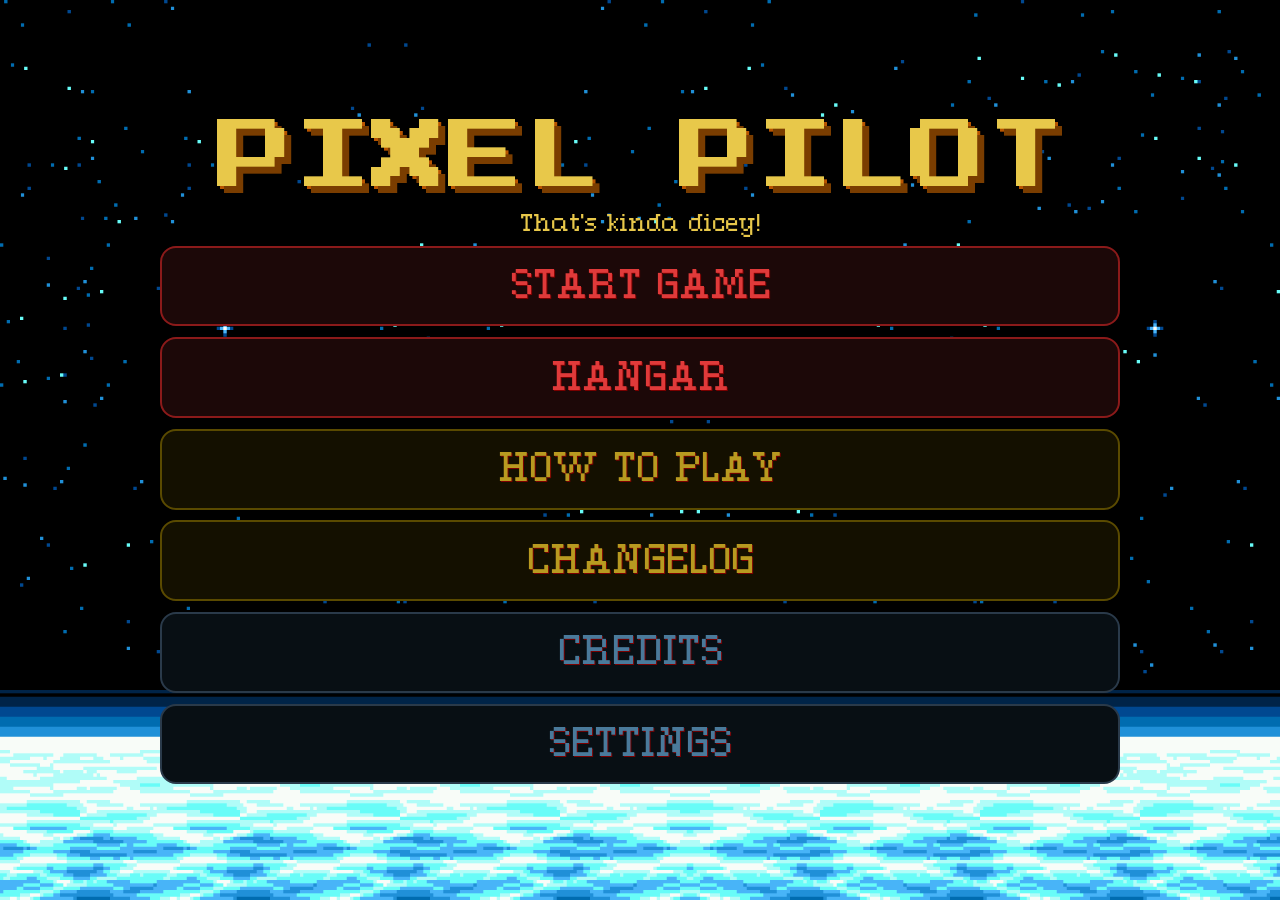
==== index.html @ 54daf075 "Hopefully fix hanger bar rendering issues by calling setScorebar() when the hanger button is clicked" ====
﻿<!DOCTYPE html>
<html>

<head>
  <meta name="viewport" content="width=device-width, initial-scale=1.0" />
  <meta charset="UTF-8">
  <title>Pixel Pilot</title>
  <link rel="icon" type="image/x-icon" href="./images/ppfavicon.ico">
</head>

<body
  onload="queryShipCookie() || setPicture(classicSpaceshipPrev) || setCard('CLASSIC', classicstats) || console.log('onload called')">
  <style>

    @font-face {
      font-family: '8bit-font';
      src: url('./fonts/PressStart2P-vaV7.ttf') format('woff2');
      font-weight: normal;
      font-style: normal;
    }

    @font-face {
      font-family: '8bit-font-text';
      src: url('./fonts/ConnectionSerif-d20X.otf') format('woff2');
      font-weight: normal;
      font-style: normal;
    }

    canvas {
      display: block;
      background-color: black;
    }

    html, body {
      margin: 0;
      padding: 0;
      width: 100%;
      height: 100%;
      overflow: hidden;
    }

    .marquee-container {
      display: block;
      overflow: hidden;
      width: 100vw;
      height: 100vh;
      position: relative;
      z-index: 1;
      margin: 0;
      padding: 0;
    }

    .marquee-track {
      display: flex;
      width: fit-content;
      height: 100%;
      animation: scroll 40s linear infinite;
    }

    .marquee-image {
      display: block;
      width: 100vw;
      height: 100vh;
      min-width: 100vw;
      flex-shrink: 0;
      object-fit: cover;
      object-position: center;
    }

    @keyframes scroll {
      0% { transform: translateX(0); }
      100% { transform: translateX(-50%); }
    }

    /* ── HANGAR BAR BACK BUTTON ── */
    .backbuttonhangerbar {
      display: inline;
      color: #e03a3a;
      text-align: center;
      padding: 6px 6px;
      text-decoration: none;
      background-color: #1a0808;
      font-size: 20px;
      font-family: "Lucida Console", "Courier New", monospace;
      border: 1px solid #8b1a1a;
    }

    .backbuttonhangerbar:hover {
      cursor: pointer;
      color: #ff6b6b;
      background-color: #3a0d0d;
    }

    /* ── MAIN MENU BUTTONS ── */
    .button {
      border: none;
      padding: 16px 32px;
      text-align: center;
      text-decoration: none;
      text-shadow: 1px 1px #7a0000;
      display: block;
      font-size: 40px;
      font-family: "8bit-font-text", sans-serif;
      margin: auto;
      transition-duration: 0.1s;
      cursor: pointer;
      width: 960px;
    }

    .button1 {
      background-color: #1c0808;
      color: #e03a3a;
      border: 2px solid #8b1a1a;
      border-radius: 16px;
      position: absolute;
      top: 250px;
      left: 480px;
    }

    .button1:hover {
      background-color: #3a0d0d;
      color: #ff6b6b;
      border-color: #cc2222;
    }

    .button2 {
      background-color: #141000;
      color: #b89a20;
      border: 2px solid #5a4a00;
      border-radius: 16px;
      padding: 16px 20px;
      position: absolute;
      left: 480px;
      top: 450px;
    }

    .button2:hover {
      background-color: #2a2000;
      color: #e8c84a;
      border-color: #8a7000;
    }

    .button3 {
      background-color: #141000;
      color: #b89a20;
      border: 2px solid #5a4a00;
      border-radius: 16px;
      padding: 16px 43px;
      position: absolute;
      left: 480px;
      top: 550px;
    }

    .button3:hover {
      background-color: #2a2000;
      color: #e8c84a;
      border-color: #8a7000;
    }

    .button4 {
      background-color: #080f14;
      color: #4a7a9b;
      border: 2px solid #2a3a4a;
      border-radius: 16px;
      padding: 16px 66px;
      position: absolute;
      left: 480px;
      top: 650px;
    }

    .button4:hover {
      background-color: #0f1e2a;
      color: #7ab0cc;
      border-color: #3a5a70;
    }

    .button5 {
      background-color: #080f14;
      color: #4a7a9b;
      border: 2px solid #2a3a4a;
      border-radius: 16px;
      padding: 16px 55px;
      position: absolute;
      left: 480px;
      top: 750px;
    }

    .button5:hover {
      background-color: #0f1e2a;
      color: #7ab0cc;
      border-color: #3a5a70;
    }

    .button6 {
      background-color: #1c0808;
      color: #e03a3a;
      border: 2px solid #8b1a1a;
      border-radius: 16px;
      padding: 16px 80px;
      position: absolute;
      left: 480px;
      top: 350px;
    }

    .button6:hover {
      background-color: #3a0d0d;
      color: #ff6b6b;
      border-color: #cc2222;
    }

    /* ── OVERLAY PANEL BUTTONS ── */
    .button_hp {
      border: none;
      padding: 16px 32px;
      text-align: center;
      text-decoration: none;
      display: block;
      font-size: 40px;
      font-family: "Lucida Console", "Courier New", monospace;
      margin: auto;
      transition-duration: 0.1s;
      cursor: pointer;
    }

    .button_hp1 {
      background-color: #1c0808;
      color: #e03a3a;
      border: 2px solid #8b1a1a;
      border-radius: 16px;
    }

    .button_hp1:hover {
      background-color: #3a0d0d;
      color: #ff6b6b;
    }

    /* ── HANGAR PURCHASE / EQUIP BUTTONS ── */
    .buttonPurchase {
      background-color: #1a0808;
      border-style: solid;
      border-color: #8b1a1a;
      height: 60px;
      width: 200px;
      margin: auto;
      color: #e03a3a;
      text-align: center;
      padding: 10px;
      font-size: 20px;
    }

    .buttonPurchase:hover {
      background-color: #3a0d0d;
      color: #ff6b6b;
    }

    .buttonEquip {
      background-color: #1a0808;
      border-style: solid;
      border-color: #8b1a1a;
      height: 60px;
      width: 200px;
      margin: auto;
      color: #e03a3a;
      text-align: center;
      padding: 10px;
      font-size: 20px;
    }

    .buttonEquip:hover {
      background-color: #3a0d0d;
      color: #ff6b6b;
    }

    /* ── LOCK BADGE for unaffordable ships ── */
    .shipLockBadge {
      display: inline-block;
      background: #1a0808;
      border: 1px solid #5a1a1a;
      border-radius: 8px;
      padding: 6px 14px;
      font-family: '8bit-font-text';
      font-size: 15px;
      color: #7a3a3a;
      margin-top: 6px;
    }

    /* ── STAT BARS ── */
    .stat-bar-wrap {
      display: flex;
      align-items: center;
      gap: 8px;
      margin: 4px 0;
    }
    .stat-bar-label {
      font-family: '8bit-font-text';
      font-size: 13px;
      color: #c8c8d0;
      width: 130px;
      text-align: right;
      flex-shrink: 0;
    }
    .stat-bar-track {
      flex: 1;
      background: #1a0808;
      border: 1px solid #4a1a1a;
      border-radius: 4px;
      height: 14px;
      overflow: hidden;
    }
    .stat-bar-fill {
      height: 100%;
      border-radius: 4px;
      transition: width 0.4s ease;
    }

    /* ── PANEL BACKDROP ── */
    #panelBackdrop {
      display: none;
      position: fixed;
      inset: 0;
      background: rgba(0, 0, 0, 0.65);
      z-index: 190;
    }

    /* ── OVERLAY PANELS (HOW TO PLAY, CREDITS, SETTINGS) ── */
    .howPlay {
      display: none;
      position: fixed;
      top: 50%;
      left: 50%;
      transform: translate(-50%, -50%);
      z-index: 200;

      background-color: #0f0f14;
      width: min(500px, 90vw);
      max-height: 80vh;
      overflow-y: auto;

      text-align: center;
      padding: 24px 32px;
      border: 2px solid #8b1a1a;
      border-radius: 16px;
      color: #c8c8d0;
      font-family: "Lucida Console", "Courier New", monospace;
      line-height: 1.6;

      scrollbar-width: thin;
      scrollbar-color: #8b1a1a #1a0808;
    }

    .howPlay::-webkit-scrollbar { width: 6px; }
    .howPlay::-webkit-scrollbar-track { background: #1a0808; border-radius: 4px; }
    .howPlay::-webkit-scrollbar-thumb { background-color: #8b1a1a; border-radius: 4px; }

    /* ── CHANGELOG ── */
    .changeLog {
      display: none;
      position: fixed;
      top: 50%;
      left: 50%;
      transform: translate(-50%, -50%);
      z-index: 200;

      background-color: #0f0f14;
      width: min(550px, 90vw);
      max-height: 80vh;
      overflow-y: auto;

      padding: 24px 32px;
      border: 2px solid #8b1a1a;
      border-radius: 16px;
      color: #c8c8d0;
      font-family: "Lucida Console", "Courier New", monospace;
      line-height: 1.2;

      scrollbar-width: thin;
      scrollbar-color: #8b1a1a #1a0808;
    }

    .changeLog::-webkit-scrollbar { width: 6px; }
    .changeLog::-webkit-scrollbar-track { background: #1a0808; border-radius: 4px; }
    .changeLog::-webkit-scrollbar-thumb { background-color: #8b1a1a; border-radius: 4px; }

    /* ── GAME OVER SCREEN ── */
    .gameEnd {
      display: none;
      background-color: #0f0f14;
      width: 480px;
      margin: auto;
      text-align: center;
      padding: 20px 28px;
      border: 2px solid #8b1a1a;
      border-radius: 16px;
      color: #c8c8d0;
      position: fixed;
      left: 50%;
      top: 50%;
      transform: translate(-50%, -50%);
      z-index: 200;
      animation: endFadeIn 0.4s ease both;
    }

    /* ── PAUSE SCREEN ── */
    .pauseScreen {
      display: none;
      background-color: #0f0f14;
      width: 420px;
      margin: auto;
      text-align: center;
      padding: 20px 28px;
      border: 2px solid #3a5a70;
      border-radius: 16px;
      color: #c8c8d0;
      position: fixed;
      left: 50%;
      top: 50%;
      transform: translate(-50%, -50%);
      z-index: 200;
    }

    .restartGameButton {
      background-color: #1c0808;
      color: #e03a3a;
      border: 2px solid #8b1a1a;
      border-radius: 16px;
      padding: 16px 20px;
      cursor: pointer;
    }

    .restartGameButton:hover {
      background-color: #3a0d0d;
      color: #ff6b6b;
    }

    .goHomeButton {
      background-color: #1c0808;
      color: #e03a3a;
      border: 2px solid #8b1a1a;
      border-radius: 16px;
      padding: 16px 20px;
      cursor: pointer;
    }

    .goHomeButton:hover {
      background-color: #3a0d0d;
      color: #ff6b6b;
    }

    @keyframes endFadeIn {
      from { opacity: 0; transform: translate(-50%, -45%); }
      to   { opacity: 1; transform: translate(-50%, -50%); }
    }
    @keyframes scoreTick {
      from { opacity: 0; transform: translateY(10px); }
      to   { opacity: 1; transform: translateY(0); }
    }
    /* ── SCORE FLASH ANIMATION ── */
    @keyframes scoreFlash {
      0%   { color: #e8c84a; transform: scale(1.0); }
      50%  { color: #ffffff; transform: scale(1.18); }
      100% { color: #e8c84a; transform: scale(1.0); }
    }
    .score-flash {
      animation: scoreFlash 0.22s ease;
    }

    .stat-row {
      display: flex; justify-content: space-between;
      font-family: '8bit-font-text'; font-size: 18px;
      padding: 6px 0; border-bottom: 1px solid #2a1a1a;
      color: #c8c8d0;
    }
    .stat-row:last-child { border-bottom: none; }
    .stat-val { color: #e8c84a; }
    .grade-badge {
      display: inline-block; font-size: 70px;
      font-family: '8bit-font-text'; font-weight: bold;
      padding: 6px 24px; border-radius: 12px;
      border: 3px solid; margin: 12px 0 4px;
      animation: scoreTick 0.5s ease 0.3s both;
    }
    .tier-label {
      font-size: 22px; font-family: '8bit-font-text';
      letter-spacing: 2px; margin-bottom: 16px;
      animation: scoreTick 0.5s ease 0.5s both;
    }

    /* ── HANGAR ── */
    .hanger {
      display: none;
      width: 100%;
      height: 100%;
      font-family: '8bit-font-text';
      line-height: 1.6;
      position: absolute;
      top: 0px;
      left: 0px;
    }

    .hangerBar {
      display: flex;
      align-items: center;
      overflow: hidden;
      background-color: #1a0808;
      border-style: solid;
      border-color: #8b1a1a;
    }

    .hangerBar a {
      color: #e03a3a;
      text-align: center;
      padding: 14px 16px;
      text-decoration: none;
      font-size: 17px;
    }

    .hangerBar > span {
      float: none !important;
      margin-left: auto;
      padding-right: clamp(12px, 4vw, 70px) !important;
      padding-top: 3px !important;
      white-space: nowrap;
      text-align: right;
      font-size: clamp(13px, 2vw, 20px) !important;
    }

    .spaceshipSelector {
      overflow: hidden;
      background-color: #1a0808;
      width: 99.7%;
      position: absolute;
      bottom: 0;
      border-style: solid;
      border-color: #8b1a1a;
    }

    .spaceshipSelector a {
      float: left;
      color: #e03a3a;
      text-align: center;
      padding: 14px 16px;
      text-decoration: none;
      font-size: 17px;
    }

    .spaceshipSelector a:hover { cursor: pointer; }

    .spaceshipStats {
      background-color: #0f0f14;
      border-style: solid;
      border-color: #8b1a1a;
      position: absolute;
      top: 165px;
      left: 50px;
      width: 567px;
      height: 435px;
      margin: auto;
      color: #c8c8d0;
      text-align: center;
      padding: 16px;
      overflow-y: auto;
      scrollbar-width: thin;
      scrollbar-color: #8b1a1a #1a0808;
    }

    .spaceshipStats::-webkit-scrollbar { width: 6px; }
    .spaceshipStats::-webkit-scrollbar-track { background: #1a0808; border-radius: 4px; }
    .spaceshipStats::-webkit-scrollbar-thumb { background-color: #8b1a1a; border-radius: 4px; }

    .spaceshipName {
      background-color: #0f0f14;
      border-style: solid;
      border-color: #8b1a1a;
      position: absolute;
      top: 100px;
      left: 50px;
      width: 600px;
      margin: auto;
      color: #e8c84a;
      text-align: center;
      font-size: 30px;
    }

/*

    .spaceshipPreview {
      background-color: #0f0f14;
      border-style: solid;
      border-color: #8b1a1a;
      position: absolute;
      top: 100px;
      left: 700px;
      margin: auto;
      color: #c8c8d0;
      text-align: center;
      padding: 16px;
      overflow: hidden;
    }

*/

    /* ── SHIP PREVIEW FLOAT ANIMATION ── */
    @keyframes shipFloat {
      0%, 100% { transform: translate(-50%, -50%) translateY(0px); }
      50%       { transform: translate(-50%, -50%) translateY(-18px); }
    }
    .shipPrev {
      position: absolute;
      top: 50%;
      left: 50%;
      width: auto;
      height: auto;
      max-width: calc(100% - 100px);
      max-height: calc(100% - 100px);
      object-fit: contain;
      display: block;
      animation: shipFloat 3s ease-in-out infinite;
      filter: drop-shadow(0 0 18px rgba(232, 200, 74, 0.35));
    }

    .SpaceshipNav {
      transform: rotate(300deg);
      background-image: linear-gradient(to right, rgba(0, 0, 0, 1), rgba(0, 0, 0, 0));
      padding: 12px 12px;
    }

    /* ── PURCHASE DIALOG OVERLAY ── */
    .overlay {
      position: fixed;
      display: none;
      width: 100%;
      height: 100%;
      top: 0;
      left: 0;
      right: 0;
      bottom: 0;
      background-color: rgba(0, 0, 0, 0.7);
      z-index: 2;
      cursor: pointer;
    }

    .purchaseDialog {
      display: none;
      background-color: #0f0f14;
      border-style: solid;
      border-color: #8b1a1a;
      position: fixed;
      top: 200px;
      left: 710px;
      width: 500px;
      height: 500px;
      margin: auto;
      color: #c8c8d0;
      text-align: center;
      padding: 16px;
      z-index: 3;
    }

    .backbuttondialog {
      display: block;
      color: #e03a3a;
      text-align: center;
      text-decoration: none;
      background-color: #1a0808;
      border: 1px solid #8b1a1a;
      font-size: 20px;
      font-family: "Lucida Console", "Courier New", monospace;
      z-index: 10;
      padding: 10px;
      margin: auto;
      margin-top: 150px;
    }

    .backbuttondialog:hover {
      cursor: pointer;
      background-color: #3a0d0d;
      color: #ff6b6b;
    }

    /* ── TITLE ── */
    .title {
      text-shadow: 7px 7px #7a3d00, 3px 3px #b85500;
      font-size: 80px;
      color: #e8c84a;
      font-family: "8bit-font", sans-serif;
      position: absolute;
      left: 525px;
      top: 20px;
    }

    /* ── SPLASH TEXT ── */
    .splashText {
      font-size: 22px;
      font-family: '8bit-font-text';
      position: absolute;
      left: 530px;
      top: 185px;
      color: #e8c84a;
      animation: splashPulse 0.7s ease-in-out infinite;
      pointer-events: none;
      white-space: nowrap;
    }

    @keyframes splashPulse {
      0%, 100% { opacity: 1;   transform: scale(1); }
      50%       { opacity: 0.5; transform: scale(0.96); }
    }

    /* ── SETTINGS SLIDERS ── */
    .settings-row {
      display: flex;
      align-items: center;
      justify-content: space-between;
      gap: 12px;
      margin: 14px 0;
      font-family: '8bit-font-text';
      font-size: 16px;
      color: #c8c8d0;
    }
    .settings-row label { flex: 1; text-align: left; }
    .settings-row input[type=range] {
      flex: 2;
      accent-color: #e03a3a;
    }
    .settings-row span {
      width: 38px;
      text-align: right;
      color: #e8c84a;
      font-size: 15px;
    }
    .settings-toggle {
      background: #1a0808;
      border: 1px solid #8b1a1a;
      border-radius: 8px;
      color: #e03a3a;
      padding: 6px 16px;
      font-family: '8bit-font-text';
      font-size: 14px;
      cursor: pointer;
    }
    .settings-toggle.on { background: #3a0d0d; color: #ff6b6b; border-color: #cc2222; }

    /* ── VIRTUAL JOYSTICK (mobile) ── */
    #touchControls {
      display: none;
      position: fixed;
      bottom: 30px;
      left: 30px;
      z-index: 300;
      pointer-events: none;
    }
    #joystickOuter {
      width: 120px;
      height: 120px;
      border-radius: 50%;
      background: rgba(255,255,255,0.07);
      border: 2px solid rgba(232,200,74,0.35);
      position: relative;
      pointer-events: all;
      touch-action: none;
    }
    #joystickKnob {
      width: 48px;
      height: 48px;
      border-radius: 50%;
      background: rgba(224,58,58,0.7);
      border: 2px solid #e03a3a;
      position: absolute;
      top: 50%;
      left: 50%;
      transform: translate(-50%, -50%);
      pointer-events: none;
      transition: box-shadow 0.1s;
      box-shadow: 0 0 12px rgba(224,58,58,0.5);
    }
    #touchFireBtn {
      position: fixed;
      bottom: 40px;
      right: 40px;
      width: 90px;
      height: 90px;
      border-radius: 50%;
      background: rgba(224,58,58,0.25);
      border: 2px solid #e03a3a;
      color: #e03a3a;
      font-family: '8bit-font-text';
      font-size: 18px;
      z-index: 300;
      pointer-events: all;
      touch-action: none;
      display: none;
      align-items: center;
      justify-content: center;
      cursor: pointer;
      user-select: none;
    }
    #touchFireBtn:active { background: rgba(224,58,58,0.55); }

    #portraitGameBlocker {
      display: none;
      position: fixed;
      inset: 0;
      z-index: 500;
      align-items: center;
      justify-content: center;
      padding: 20px;
      box-sizing: border-box;
      background: rgba(8, 8, 12, 0.96);
      color: #e8c84a;
      text-align: center;
      font-family: '8bit-font-text';
      font-size: clamp(18px, 5vw, 32px);
      line-height: 1.5;
    }

    /* ── HIGH SCORE BADGE (in-game HUD) ── */
    #highScoreHUD {
      position: fixed;
      top: 10px;
      right: 20px;
      font-family: '8bit-font-text';
      font-size: 18px;
      color: #e8c84a;
      z-index: 150;
      pointer-events: none;
      display: none;
      text-shadow: 1px 1px #7a3d00;
    }

      /* Score and Ammo HUDs (DOM elements, not canvas) */
      #scoreHUD {
        position: fixed;
        top: 10px;
        left: 20px;
        font-family: '8bit-font-text';
        font-size: 18px;
        color: #e8c84a;
        z-index: 150;
        pointer-events: none;
        text-shadow: 1px 1px #1a0a00;
      }

      #ammoHUD {
        position: fixed;
        top: 10px;
        left: 50%;
        transform: translateX(-50%);
        font-family: '8bit-font-text';
        font-size: 18px;
        color: #e03a3a;
        z-index: 150;
        pointer-events: none;
        text-shadow: 1px 1px #1a0a00;
      }

      /* Responsive panels and hangar layout */
      .howPlay,
      .changeLog {
        width: min(700px, calc(100vw - 32px));
        max-height: calc(100vh - 32px);
        box-sizing: border-box;
        padding: clamp(16px, 3vw, 32px) clamp(16px, 4vw, 32px);
      }

      #settings {
        width: min(700px, calc(100vw - 32px)) !important;
      }

      .gameEnd,
      .pauseScreen {
        width: min(520px, calc(100vw - 24px));
        max-height: calc(100vh - 24px);
        box-sizing: border-box;
        padding: clamp(14px, 3vw, 28px) clamp(14px, 4vw, 28px);
        overflow-y: auto;
        overflow-x: hidden;
      }

      .pauseScreen p {
        overflow-wrap: anywhere;
      }

      .gameEnd .restartGameButton,
      .gameEnd .goHomeButton,
      .pauseScreen .restartGameButton,
      .pauseScreen .goHomeButton {
        max-width: 100%;
        padding: clamp(10px, 2vw, 16px) clamp(12px, 3vw, 20px);
        font-size: clamp(16px, 3vw, 24px);
      }

      .howPlay > p:first-child,
      .changeLog > p:first-child,
      #settings > p:first-child {
        font-size: clamp(30px, 7vw, 60px) !important;
        line-height: 1.15;
      }

      .howPlay p,
      .changeLog p,
      #settings p {
        overflow-wrap: anywhere;
      }

      .howPlay .button_hp,
      .changeLog .button_hp,
      #settings .button_hp {
        width: min(100%, 420px);
        box-sizing: border-box;
        padding: clamp(10px, 2vw, 16px) 20px;
        font-size: clamp(20px, 4vw, 40px);
      }

      .hanger {
        --selector-height: clamp(200px, 28vh, 300px);
        --card-bottom-gap: clamp(32px, 6vh, 80px);
        position: fixed;
        inset: 0;
        width: 100%;
        height: 100%;
        overflow: hidden;
        box-sizing: border-box;
      }

      .hangerBar {
        position: absolute;
        top: 0;
        left: 0;
        width: 100%;
        box-sizing: border-box;
      }

      .spaceshipName {
        position: static;
        grid-area: name;
        width: 100%;
        box-sizing: border-box;
        font-size: clamp(20px, 2.5vw, 30px);
      }

      .spaceshipStats {
        position: static;
        grid-area: stats;
        width: 100%;
        height: 100%;
        box-sizing: border-box;
      }

      .spaceshipPreview {
        position: static;
        grid-area: preview;
        width: 100%;
        height: 100%;
        box-sizing: border-box;           
        display: grid;
        place-items: center;
      }

      @keyframes shipFloatInCard {
        0%, 100% { transform: translateY(0); }
        50%       { transform: translateY(-18px); }
      }

      .spaceshipPreview .shipPrev {
        position: static;
        width: auto;
        height: auto;
        max-width: calc(100% - 90px);
        max-height: calc(100% - 90px);
        transform: none;
        animation: shipFloatInCard 3s ease-in-out infinite;
      }

      .shipInfoContainer {
        position: absolute;
        top: 82px;
        left: clamp(16px, 3vw, 50px);
        right: clamp(16px, 3vw, 50px);
        bottom: calc(var(--selector-height) + var(--card-bottom-gap));
        display: grid;
        grid-template-columns: minmax(280px, 1fr) minmax(0, 2fr);
        grid-template-rows: auto minmax(0, 1fr);
        grid-template-areas:
          "name preview"
          "stats preview";
        gap: 12px;
        min-height: 0;
      }

      .spaceshipSelector {
        width: 100%;
        height: var(--selector-height);
        min-height: 0;
        display: flex;
        justify-content: center;
        align-items: center;
        box-sizing: border-box;
      }

      .spaceshipSelector a {
        float: none;
      }

      .spaceshipSelector img {
        width: clamp(100px, 16vw, 215px);
        height: auto;
      }

      @media (max-width: 500px) {
        .hanger {
          --selector-height: 120px;
        }

        .howPlay,
        .changeLog {
          max-height: calc(100vh - 20px);
          width: calc(100vw - 20px);
          padding: 14px 16px;
          line-height: 1.35;
        }

        .gameEnd,
        .pauseScreen {
          width: calc(100vw - 20px);
          max-height: calc(100vh - 20px);
          padding: 12px 14px;
        }

        .gameEnd .grade-badge {
          font-size: clamp(42px, 14vw, 70px) !important;
          padding: 4px 16px;
        }

        .gameEnd .tier-label {
          font-size: clamp(16px, 5vw, 22px) !important;
          letter-spacing: 1px;
        }

        .howPlay p,
        .changeLog p,
        #settings p {
          font-size: clamp(14px, 4vw, 20px) !important;
        }

        .howPlay > p:first-child,
        .changeLog > p:first-child,
        #settings > p:first-child {
          font-size: clamp(26px, 8vw, 42px) !important;
        }

        .hangerBar a {
          padding: 10px 12px;
          font-size: clamp(13px, 3.5vw, 17px);
        }

        .spaceshipName {
          position: static;
          width: 100%;
          height: 42px;
          display: flex;
          align-items: center;
          justify-content: center;
          overflow: hidden;
          font-size: clamp(18px, 6vw, 30px);
        }

        .spaceshipPreview {
          position: static;
          width: 100%;
          height: 100%;
          display: grid;
          place-items: center;
        }

        .spaceshipStats {
          position: static;
          width: 100%;
          height: 200px;
          min-height: 0;
          overflow-y: auto;
        }

        .shipInfoContainer {
          top: 62px;
          left: 12px;
          right: 12px;
          --card-bottom-gap: 8px;
          bottom: calc(var(--selector-height) + var(--card-bottom-gap));
          grid-template-columns: 1fr;
          grid-template-rows: 42px minmax(90px, 1fr) 200px;
          grid-template-areas:
            "name"
            "preview"
            "stats";
          gap: 8px;
          align-content: normal;
        }

        .spaceshipSelector {
          min-height: 0;
        }

        .spaceshipSelector a {
          padding: 6px 10px;
        }

        .spaceshipSelector img {
          width: clamp(72px, 24vw, 130px);
        }
      }

      @media (orientation: landscape) and (max-height: 600px) {
        #startScreen {
          justify-content: flex-start;
          gap: 4px;
          padding: 8px 12px;
        }

        #startScreen .title {
          font-size: clamp(26px, 7vh, 48px);
        }

        #startScreen .splashText {
          font-size: clamp(11px, 2.5vh, 16px);
        }

        #startScreen .button {
          width: min(680px, 100%);
          padding: 6px 16px;
          font-size: clamp(16px, 3.5vh, 24px);
        }

        .hanger {
          --selector-height: 96px;
          --card-bottom-gap: 6px;
        }

        .hangerBar a {
          padding: 8px 12px;
          font-size: 14px;
        }

        .shipInfoContainer {
          top: 52px;
          left: 16px;
          right: 16px;
          grid-template-columns: minmax(220px, 1fr) minmax(0, 2fr);
          gap: 8px;
        }

        .spaceshipName {
          font-size: clamp(16px, 4vh, 24px);
        }

        .spaceshipPreview .shipPrev {
          max-width: calc(100% - 40px);
          max-height: calc(100% - 24px);
        }

        .spaceshipSelector img {
          width: clamp(80px, 14vh, 130px);
        }
      }

  </style>

  <div id=startScreen>
    <style>
      #startScreen {
        position: fixed;
        inset: 0;
        z-index: 5;
        display: flex;
        flex-direction: column;
        align-items: center;
        justify-content: center;
        gap: clamp(8px, 1.2vh, 18px);
        padding: 20px 16px;
        box-sizing: border-box;
        overflow-y: auto;
      }

      #startScreen .title,
      #startScreen .splashText {
        position: static;
        left: auto;
        top: auto;
        margin: 0;
        white-space: normal;
        text-align: center;
      }

      #startScreen .title {
        font-size: clamp(36px, 6vw, 80px);
        line-height: 1.1;
      }

      #startScreen .splashText {
        font-size: clamp(14px, 2vw, 22px);
      }

      #startScreen .button {
        position: static;
        width: min(960px, 100%);
        box-sizing: border-box;
        margin: 0;
        padding: clamp(10px, 1.2vw, 16px) 20px;
        font-size: clamp(18px, 3vw, 40px);
        line-height: 1.2;
      }
    </style>

    <p class="title">PIXEL PILOT</p>
    <p class="splashText" id="splashText"></p>

    <button class="button button1" onclick="startGame() || hideDiv('startScreen') || hideDiv('menuBackground')">START GAME</button>
    <button class="button button6" onclick="hideDiv('startScreen') || showDiv('hanger') || setPicture(classicSpaceshipPrev) || setCard('CLASSIC', classicstats)">HANGAR</button>
    <button class="button button2" onclick="hideDiv('startScreen') || showDiv('howPlay') || showDiv('panelBackdrop')">HOW TO PLAY</button>
    <button class="button button3" onclick="hideDiv('startScreen') || showDiv('changelog') || showDiv('panelBackdrop')">CHANGELOG</button>
    <button class="button button4" onclick="hideDiv('startScreen') || showDiv('credits') || showDiv('panelBackdrop')">CREDITS</button>
    <button class="button button5" onclick="hideDiv('startScreen') || showDiv('settings') || showDiv('panelBackdrop')">SETTINGS</button>
  </div>

  <style>
    @media (orientation: landscape) and (max-height: 600px) {
      #startScreen {
        justify-content: center;
        gap: 4px;
        padding: 16px 12px 10px;
        overflow-y: auto;
      }

      #startScreen .title {
        font-size: clamp(26px, 7vh, 48px);
      }

      #startScreen .splashText {
        font-size: clamp(11px, 2.5vh, 16px);
      }

      #startScreen .button {
        padding: 6px 16px;
        font-size: clamp(16px, 3.5vh, 24px);
      }

      .spaceshipPreview .shipPrev {
        max-width: 55%;
        max-height: 65%;
      }

      .gameEnd,
      .pauseScreen {
        width: min(620px, calc(100vw - 24px));
        max-height: calc(100vh - 16px);
        padding: 10px 16px;
      }

      .gameEnd .grade-badge {
        font-size: 42px !important;
        padding: 2px 14px;
        margin: 4px 0 2px;
      }

      .gameEnd .tier-label {
        font-size: 15px !important;
        margin-bottom: 6px;
      }

      .gameEnd .restartGameButton,
      .gameEnd .goHomeButton,
      .pauseScreen .restartGameButton,
      .pauseScreen .goHomeButton {
        padding: 8px 14px;
        font-size: 16px;
      }
    }
  </style>

  <div class="marquee-container" id="menuBackground">
    <div class="marquee-track">
      <img src="./images/Pixel_Space.png" alt="Seamless Loop" class="marquee-image">
      <img src="./images/Pixel_Space.png" alt="" class="marquee-image" aria-hidden="true">
    </div>
  </div>

  <!-- Panel backdrop -->
  <div id="panelBackdrop" onclick="closePanels()"></div>

  <!-- HOW TO PLAY -->
  <div class="howPlay" id="howPlay">
    <p style="font-size: 60px; font-family: '8bit-font-text'; color: #e8c84a;">HOW TO PLAY</p>
    <p style="font-size: 20px; font-family: '8bit-font-text'">Welcome to Pixel Pilot! Weave through obstacles using <b>UP/DOWN</b> or <b>W/S</b> keys. On mobile, use the on-screen joystick and FIRE button. The further you go, the more Pixel Pieces you earn — spend them in the hangar on new ships! Press <b>SPACE</b> to shoot orange barriers out of the way. Good luck, pilot!</p>
    <br>
    <button style="font-family: '8bit-font-text'" class="button_hp button_hp1" onclick="hideDiv('howPlay') || hideDiv('panelBackdrop') || showDiv('startScreen')">BACK</button>
  </div>

  <!-- CHANGELOG -->
  <div class="changeLog" id="changelog">
    <p style="font-size: 60px; font-family: '8bit-font-text'; color: #e8c84a;">CHANGELOG</p>
    <p style="font-size: 30px; font-family: '8bit-font-text'"><b>RELEASED: (2/3/2025)</b></p>
    <p style="font-size: 20px; font-family: '8bit-font-text'">Pixel Pilot was released to 8-9 Student Commons.</p>
    <br>
    <p style="font-size: 30px; font-family: '8bit-font-text'"><b>Update I (2/17/2025)</b></p>
    <p style="font-size: 20px; font-family: '8bit-font-text'">-Improved hitbox for spaceship.</p>
    <p style="font-size: 20px; font-family: '8bit-font-text'">-Added difficulty levels.</p>
    <p style="font-size: 20px; font-family: '8bit-font-text'">-Added GAME OVER screen.</p>
    <p style="font-size: 20px; font-family: '8bit-font-text'">-Implemented cookies for persistent score.</p>
    <p style="font-size: 20px; font-family: '8bit-font-text'">-Improved title visibility.</p>
    <br>
    <p style="font-size: 30px; font-family: '8bit-font-text'"><b>Update II: Hangar and Music Update (4/26/2025)</b></p>
    <p style="font-size: 25px; font-family: '8bit-font-text'"><b>Gameplay Changes</b></p>
    <p style="font-size: 20px; font-family: '8bit-font-text'">-Improved speed ramp-up.</p>
    <p style="font-size: 20px; font-family: '8bit-font-text'">-Changed obstacle frequency.</p>
    <p style="font-size: 20px; font-family: '8bit-font-text'">-Added hangar with purchasable ships.</p>
    <p style="font-size: 20px; font-family: '8bit-font-text'">-Added in-game music.</p>
    <p style="font-size: 20px; font-family: '8bit-font-text'">-Greatly fixed spaceship hitboxes.</p>
    <p style="font-size: 20px; font-family: '8bit-font-text'">-Removed difficulty levels.</p>
    <p style="font-size: 25px; font-family: '8bit-font-text'"><b>UI Changes</b></p>
    <p style="font-size: 20px; font-family: '8bit-font-text'">-Improved changelog, end screen, and How To Play.</p>
    <br>
    <p style="font-size: 30px; font-family: '8bit-font-text'"><b>Update II.1: Bug Fix (4/28/2025)</b></p>
    <p style="font-size: 20px; font-family: '8bit-font-text'">-Rounded scores to integers.</p>
    <p style="font-size: 20px; font-family: '8bit-font-text'">-Fixed ship purchase/equip glitches.</p>
    <p style="font-size: 20px; font-family: '8bit-font-text'">-Changed source files to Github.</p>
    <p style="font-size: 20px; font-family: '8bit-font-text'">-Crisper background image.</p>
    <br>
    <p style="font-size: 30px; font-family: '8bit-font-text'"><b>Update III: We're Back from Summer Break! (In Progress)</b></p>
    <p style="font-size: 25px; font-family: '8bit-font-text'"><b>Big Deal Stuff Here:</b></p>
    <p style="font-size: 20px; font-family: '8bit-font-text'">-Completely revamped UI style. The other one sucked, I know.</p>
    <p style="font-size: 20px; font-family: '8bit-font-text'">-Mobile support added! Mobile controls are now available. The screen is optimized for mobile devices. It's a bit wonky right now, but it's functional.</p>
    <p style="font-size: 20px; font-family: '8bit-font-text'">-Pixel-perfect hitboxes. Okay, I know you're excited about this one. The other system wasn't that bad -- sheesh!</p>
    <p style="font-size: 20px; font-family: '8bit-font-text'">-Added explosions and explosion sounds. Big booms. Large explosions. Very good.</p>
    <p style="font-size: 20px; font-family: '8bit-font-text'">-Added spaceship tilting. Woah! That changes things.</p>
    
    <p style="font-size: 25px; font-family: '8bit-font-text'"><b>Gameplay Changes</b></p>
    <p style="font-size: 20px; font-family: '8bit-font-text'">-Improved gap spawning logic.</p>
    <p style="font-size: 20px; font-family: '8bit-font-text'">-Added explosions and explosion sounds.</p>
    <p style="font-size: 20px; font-family: '8bit-font-text'">-Added hover SFX on menu buttons.</p>
    <p style="font-size: 20px; font-family: '8bit-font-text'">-Added personal best / high score tracker.</p>
    <p style="font-size: 20px; font-family: '8bit-font-text'">-Score counter flashes at milestones.</p>
    <p style="font-size: 20px; font-family: '8bit-font-text'">-Improved crash feedback.</p>

    <p style="font-size: 25px; font-family: '8bit-font-text'"><b>UI Changes</b></p>
    <p style="font-size: 20px; font-family: '8bit-font-text'">-Ship stats now shown as visual bars.</p>
    <p style="font-size: 20px; font-family: '8bit-font-text'">-Animated ship preview in hangar.</p>=
    <p style="font-size: 20px; font-family: '8bit-font-text'">-Lock badge shown on ships that can't be purchased.</p>
    <p style="font-size: 20px; font-family: '8bit-font-text'">-Settings panel now has volume sliders and hitbox toggle.</p>
    <p style="font-size: 25px; font-family: '8bit-font-text'"><b>Bug Fixes</b></p>
    <p style="font-size: 20px; font-family: '8bit-font-text'">-Fixed ammo count showing "undefined" before first shot.</p>
    <p style="font-size: 20px; font-family: '8bit-font-text'">-Fixed tab-out pause triggering after crash.</p>
    <p style="font-size: 20px; font-family: '8bit-font-text'">-Fixed lastGapCenterY not resetting on restart.</p>
    <p style="font-size: 20px; font-family: '8bit-font-text'">-Fixed global loop variable bleed in collision detection.</p>
    <p style="font-size: 20px; font-family: '8bit-font-text'">-Fixed typo in purchase dialog button ID that caused errors.</p>
    <p style="font-size: 20px; font-family: '8bit-font-text'">-Fixed bug where incorrect placement of collision handling code for barriers caused problematic collision detection.</p>
    <p style="font-size: 20px; font-family: '8bit-font-text'">-Fixed error where firing the weapon would stop y-axis movement.</p>
    <p style="font-size: 25px; font-family: '8bit-font-text'"><b>Other Changes</b></p>
    <p style="font-size: 20px; font-family: '8bit-font-text'">-Added splash text.</p>
    <p style="font-size: 20px; font-family: '8bit-font-text'">-New menu music.</p>
    <p style="font-size: 20px; font-family: '8bit-font-text'">-Somewhat cleaned up code.</p>
    <p style="font-size: 20px; font-family: '8bit-font-text'">-Score and Ammo HUD now scale with webpage and are no longer drawn on the canvas.</p>
    <p style="font-size: 20px; font-family: '8bit-font-text'">-Canvas should now scale dynamically to different screen ratios, sizes, and browser zooms.</p>
    <p style="font-size: 20px; font-family: '8bit-font-text'">-Organized game assests.</p>   
    <button style="font-family: '8bit-font-text'" class="button_hp button_hp1" onclick="hideDiv('changelog') || hideDiv('panelBackdrop') || showDiv('startScreen')">BACK</button>
  </div>

  <!-- CREDITS -->
  <div class="howPlay" id="credits">
    <p style="font-size: 60px; font-family: '8bit-font-text'; color: #e8c84a;">CREDITS</p>
    <br>
    <p style="font-size: 20px; font-family: '8bit-font-text'"> Menu music by <a href="https://pixabay.com/users/dstechnician-26430546/?utm_source=link-attribution&utm_medium=referral&utm_campaign=music&utm_content=110458" style="color: #4a7a9b;">DSTechnician</a> from <a href="https://pixabay.com/music//?utm_source=link-attribution&utm_medium=referral&utm_campaign=music&utm_content=110458" style="color: #4a7a9b;">Pixabay</a></p>
    <br>
    <p style="font-size: 20px; font-family: '8bit-font-text'">Explosion effect by <a href="https://pixabay.com/users/u_b32baquv5u-50250111/?utm_source=link-attribution&utm_medium=referral&utm_campaign=music&utm_content=340460" style="color: #4a7a9b;">u_b32baquv5u</a> from <a href="https://pixabay.com//?utm_source=link-attribution&utm_medium=referral&utm_campaign=music&utm_content=340460" style="color: #4a7a9b;">Pixabay</a></p>
    <br>
    <p style="font-size: 20px; font-family: '8bit-font-text'"> Game over sound effect by <a href="https://pixabay.com/users/lumora_studios-39090352/?utm_source=link-attribution&utm_medium=referral&utm_campaign=music&utm_content=319170" style="color: #4a7a9b;">Lumora Studios</a> from <a href="https://pixabay.com/sound-effects//?utm_source=link-attribution&utm_medium=referral&utm_campaign=music&utm_content=319170" style="color: #4a7a9b;">Pixabay</a></p>
    <br>
    <p style="font-size: 20px; font-family: '8bit-font-text'">W3 Schools for pieces of code. You can still see plenty of vestigial code/variable names from <a href="https://www.w3schools.com/graphics/game_intro.asp" style="color: #4a7a9b;">here</a>.</p>
    <br>
    <p style="font-size: 20px; font-family: '8bit-font-text'">Josiah Burke for gameplay testing.</p>
    <br>
    <p style="font-size: 20px; font-family: '8bit-font-text'">Other miscellaneous people who have given help and feedback. You know who you are. o7</p>
    <br>
    <button style="font-family: '8bit-font-text'" class="button_hp button_hp1" onclick="hideDiv('credits') || hideDiv('panelBackdrop') || showDiv('startScreen')">BACK</button>
  </div>

  <!-- SETTINGS — built dynamically so sliders reflect current values -->
  <div class="howPlay" id="settings" style="width: min(480px, 90vw);">
    <!-- filled by buildSettingsPanel() on open -->
  </div>

  <div class="gameEnd" style="font-family: '8bit-font-text'" id="endScreen"></div>

  <div class="pauseScreen" id="pauseScreen">
    <p style="font-size:50px; font-family:'8bit-font-text'; color:#e8c84a;">PAUSED</p>
    <p style="font-size:18px; font-family:'8bit-font-text'; color:#6a6a7a;">Press ESC or click below to resume</p>
    <br>
    <button style="font-family:'8bit-font-text'" class="restartGameButton" onclick="resumeGame()">Resume</button>
    <button style="font-family:'8bit-font-text'; margin-left:8px;" class="goHomeButton" onclick="goHome()">Main Menu</button>
  </div>

  <!-- HIGH SCORE HUD (in-game, top-right) -->
  <div id="highScoreHUD"></div>

  <!-- SCORE TEXT ELEMENT (referenced for flash) -->
  <div id="scoreHUD"></div>
  <!-- AMMO HUD -->
  <div id="ammoHUD"></div>

  <!-- TOUCH CONTROLS -->
  <div id="touchControls">
    <div id="joystickOuter">
      <div id="joystickKnob"></div>
    </div>
  </div>
  <div id="touchFireBtn">FIRE</div>
  <div id="portraitGameBlocker">Rotate your phone horizontally<br>to play Pixel Pilot.</div>

  <div class="hanger" id="hanger" style="background-image: linear-gradient(to right, rgba(0,0,0,1), rgba(0,0,0,0)); z-index: 100;">

    <div class="purchaseDialog" id="purchaseDialog"></div>
    <div class="overlay" id="overlay"></div>

    <div class="hangerBar" id="hangerBar" onclick="setScorebar()"></div>

    <div class="shipInfoContainer">
      <div class="spaceshipStats" id="spaceshipStats"></div>
      <div class="spaceshipName" id="spaceshipName"></div>
      <div class="spaceshipPreview" id="spaceshipPreview"></div>
    </div>

    <div class="spaceshipSelector" id="spaceshipSelector">
      <a onclick="setCard('CLASSIC', classicstats) || setPicture(classicSpaceshipPrev)">
        <img class="SpaceshipNav" src="./images/classic_spaceship_guns_removed_thrust.png" width="215" height="192">
      </a>
      <a onclick="setCard('Pixel Piece Prospecter', pixproStats) || setPicture(pieproSpaceshipsPrev)">
        <img class="SpaceshipNav" src="./images/prospector_spaceship_guns_removed_thrust.png" width="215" height="192">
      </a>
    </div>

  
  </div>

  <script src="./script.js"></script>


</body>
</html>
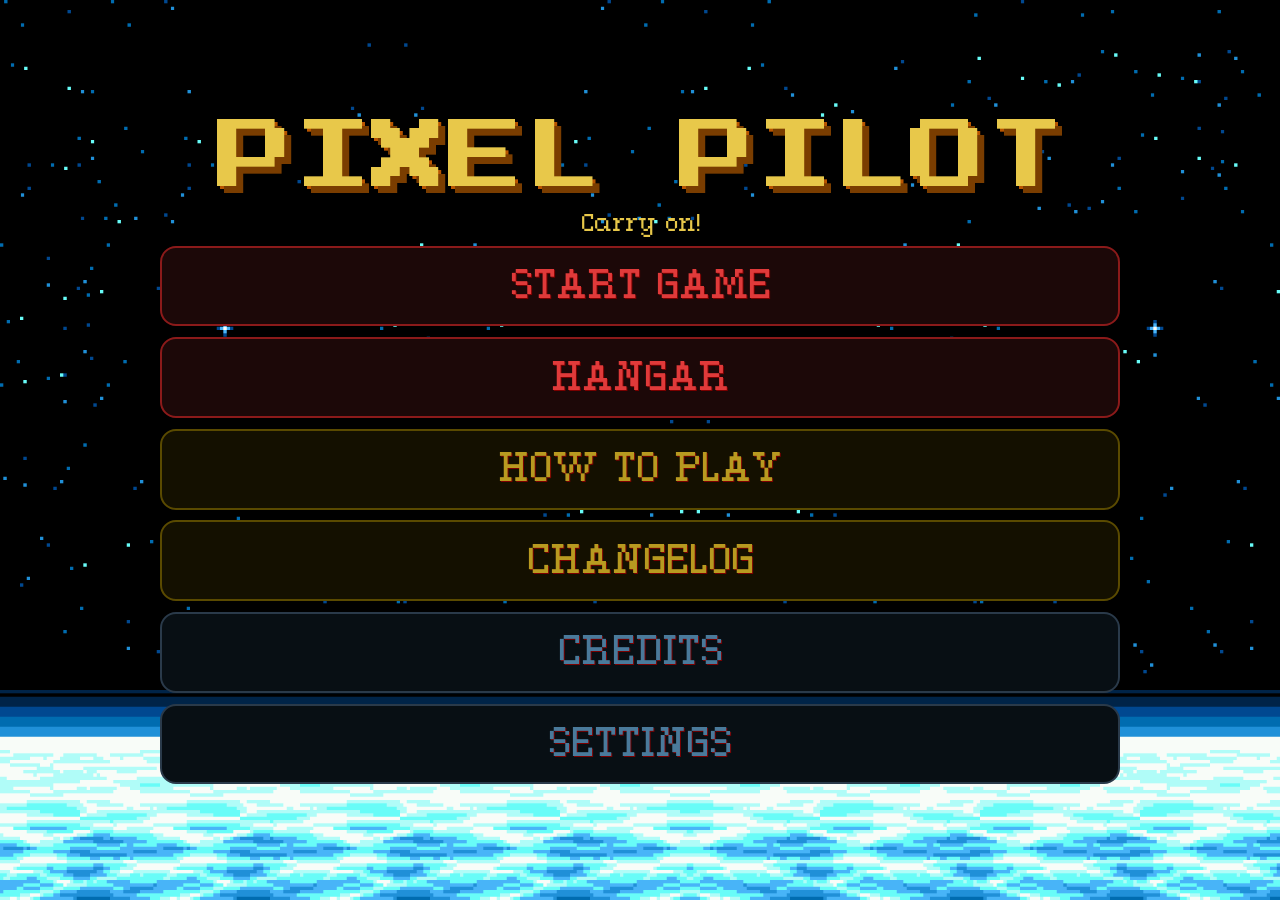
==== commit 697266f7: "See previous commit." ====
--- a/index.html
+++ b/index.html
@@ -1214,7 +1214,7 @@
     <p class="splashText" id="splashText"></p>
 
     <button class="button button1" onclick="startGame() || hideDiv('startScreen') || hideDiv('menuBackground')">START GAME</button>
-    <button class="button button6" onclick="hideDiv('startScreen') || showDiv('hanger') || setPicture(classicSpaceshipPrev) || setCard('CLASSIC', classicstats)">HANGAR</button>
+    <button class="button button6" onclick="hideDiv('startScreen') || showDiv('hanger') || setPicture(classicSpaceshipPrev) || setCard('CLASSIC', classicstats) || setScorebar()">HANGAR</button>
     <button class="button button2" onclick="hideDiv('startScreen') || showDiv('howPlay') || showDiv('panelBackdrop')">HOW TO PLAY</button>
     <button class="button button3" onclick="hideDiv('startScreen') || showDiv('changelog') || showDiv('panelBackdrop')">CHANGELOG</button>
     <button class="button button4" onclick="hideDiv('startScreen') || showDiv('credits') || showDiv('panelBackdrop')">CREDITS</button>
@@ -1419,7 +1419,7 @@
     <div class="purchaseDialog" id="purchaseDialog"></div>
     <div class="overlay" id="overlay"></div>
 
-    <div class="hangerBar" id="hangerBar" onclick="setScorebar()"></div>
+    <div class="hangerBar" id="hangerBar"></div>
 
     <div class="shipInfoContainer">
       <div class="spaceshipStats" id="spaceshipStats"></div>
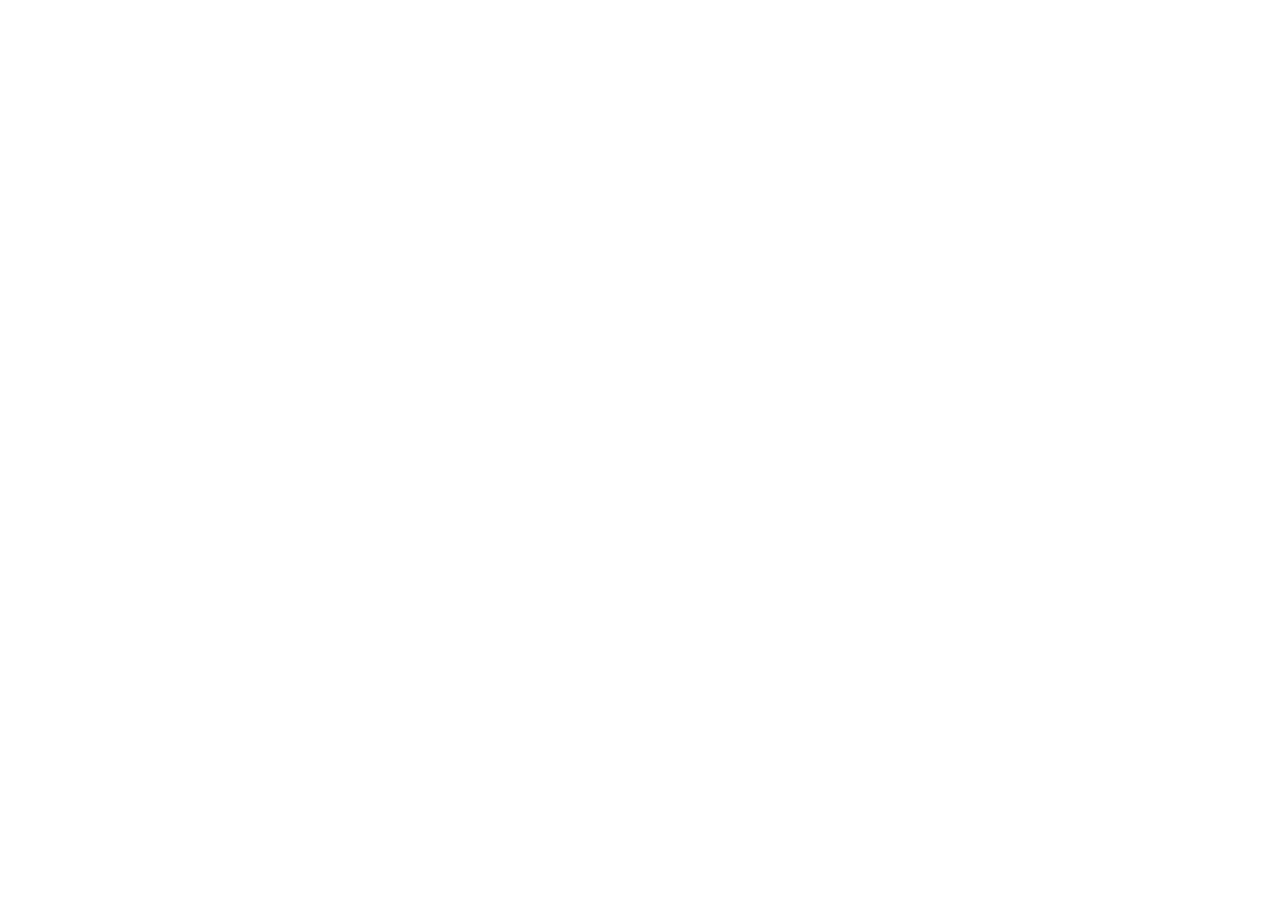
==== commit 32cdce70: "Add index.html launcher" ====
--- a/index.html
+++ b/index.html
@@ -1,4 +1,4 @@
-﻿<!DOCTYPE html>
+<!DOCTYPE html>
 <html>
 
 <head>
@@ -8,1440 +8,77 @@
   <link rel="icon" type="image/x-icon" href="./images/ppfavicon.ico">
 </head>
 
-<body
-  onload="queryShipCookie() || setPicture(classicSpaceshipPrev) || setCard('CLASSIC', classicstats) || console.log('onload called')">
-  <style>
-
-    @font-face {
-      font-family: '8bit-font';
-      src: url('./fonts/PressStart2P-vaV7.ttf') format('woff2');
-      font-weight: normal;
-      font-style: normal;
-    }
-
-    @font-face {
-      font-family: '8bit-font-text';
-      src: url('./fonts/ConnectionSerif-d20X.otf') format('woff2');
-      font-weight: normal;
-      font-style: normal;
-    }
-
-    canvas {
-      display: block;
-      background-color: black;
-    }
-
-    html, body {
-      margin: 0;
-      padding: 0;
-      width: 100%;
-      height: 100%;
-      overflow: hidden;
-    }
-
-    .marquee-container {
-      display: block;
-      overflow: hidden;
-      width: 100vw;
-      height: 100vh;
-      position: relative;
-      z-index: 1;
-      margin: 0;
-      padding: 0;
-    }
-
-    .marquee-track {
-      display: flex;
-      width: fit-content;
-      height: 100%;
-      animation: scroll 40s linear infinite;
-    }
-
-    .marquee-image {
-      display: block;
-      width: 100vw;
-      height: 100vh;
-      min-width: 100vw;
-      flex-shrink: 0;
-      object-fit: cover;
-      object-position: center;
-    }
-
-    @keyframes scroll {
-      0% { transform: translateX(0); }
-      100% { transform: translateX(-50%); }
-    }
-
-    /* ── HANGAR BAR BACK BUTTON ── */
-    .backbuttonhangerbar {
-      display: inline;
-      color: #e03a3a;
-      text-align: center;
-      padding: 6px 6px;
-      text-decoration: none;
-      background-color: #1a0808;
-      font-size: 20px;
-      font-family: "Lucida Console", "Courier New", monospace;
-      border: 1px solid #8b1a1a;
-    }
-
-    .backbuttonhangerbar:hover {
-      cursor: pointer;
-      color: #ff6b6b;
-      background-color: #3a0d0d;
-    }
-
-    /* ── MAIN MENU BUTTONS ── */
-    .button {
-      border: none;
-      padding: 16px 32px;
-      text-align: center;
-      text-decoration: none;
-      text-shadow: 1px 1px #7a0000;
-      display: block;
-      font-size: 40px;
-      font-family: "8bit-font-text", sans-serif;
-      margin: auto;
-      transition-duration: 0.1s;
-      cursor: pointer;
-      width: 960px;
-    }
-
-    .button1 {
-      background-color: #1c0808;
-      color: #e03a3a;
-      border: 2px solid #8b1a1a;
-      border-radius: 16px;
-      position: absolute;
-      top: 250px;
-      left: 480px;
-    }
-
-    .button1:hover {
-      background-color: #3a0d0d;
-      color: #ff6b6b;
-      border-color: #cc2222;
-    }
-
-    .button2 {
-      background-color: #141000;
-      color: #b89a20;
-      border: 2px solid #5a4a00;
-      border-radius: 16px;
-      padding: 16px 20px;
-      position: absolute;
-      left: 480px;
-      top: 450px;
-    }
-
-    .button2:hover {
-      background-color: #2a2000;
-      color: #e8c84a;
-      border-color: #8a7000;
-    }
-
-    .button3 {
-      background-color: #141000;
-      color: #b89a20;
-      border: 2px solid #5a4a00;
-      border-radius: 16px;
-      padding: 16px 43px;
-      position: absolute;
-      left: 480px;
-      top: 550px;
-    }
-
-    .button3:hover {
-      background-color: #2a2000;
-      color: #e8c84a;
-      border-color: #8a7000;
-    }
-
-    .button4 {
-      background-color: #080f14;
-      color: #4a7a9b;
-      border: 2px solid #2a3a4a;
-      border-radius: 16px;
-      padding: 16px 66px;
-      position: absolute;
-      left: 480px;
-      top: 650px;
-    }
-
-    .button4:hover {
-      background-color: #0f1e2a;
-      color: #7ab0cc;
-      border-color: #3a5a70;
-    }
-
-    .button5 {
-      background-color: #080f14;
-      color: #4a7a9b;
-      border: 2px solid #2a3a4a;
-      border-radius: 16px;
-      padding: 16px 55px;
-      position: absolute;
-      left: 480px;
-      top: 750px;
-    }
-
-    .button5:hover {
-      background-color: #0f1e2a;
-      color: #7ab0cc;
-      border-color: #3a5a70;
-    }
-
-    .button6 {
-      background-color: #1c0808;
-      color: #e03a3a;
-      border: 2px solid #8b1a1a;
-      border-radius: 16px;
-      padding: 16px 80px;
-      position: absolute;
-      left: 480px;
-      top: 350px;
-    }
-
-    .button6:hover {
-      background-color: #3a0d0d;
-      color: #ff6b6b;
-      border-color: #cc2222;
-    }
-
-    /* ── OVERLAY PANEL BUTTONS ── */
-    .button_hp {
-      border: none;
-      padding: 16px 32px;
-      text-align: center;
-      text-decoration: none;
-      display: block;
-      font-size: 40px;
-      font-family: "Lucida Console", "Courier New", monospace;
-      margin: auto;
-      transition-duration: 0.1s;
-      cursor: pointer;
-    }
-
-    .button_hp1 {
-      background-color: #1c0808;
-      color: #e03a3a;
-      border: 2px solid #8b1a1a;
-      border-radius: 16px;
-    }
-
-    .button_hp1:hover {
-      background-color: #3a0d0d;
-      color: #ff6b6b;
-    }
-
-    /* ── HANGAR PURCHASE / EQUIP BUTTONS ── */
-    .buttonPurchase {
-      background-color: #1a0808;
-      border-style: solid;
-      border-color: #8b1a1a;
-      height: 60px;
-      width: 200px;
-      margin: auto;
-      color: #e03a3a;
-      text-align: center;
-      padding: 10px;
-      font-size: 20px;
-    }
-
-    .buttonPurchase:hover {
-      background-color: #3a0d0d;
-      color: #ff6b6b;
-    }
-
-    .buttonEquip {
-      background-color: #1a0808;
-      border-style: solid;
-      border-color: #8b1a1a;
-      height: 60px;
-      width: 200px;
-      margin: auto;
-      color: #e03a3a;
-      text-align: center;
-      padding: 10px;
-      font-size: 20px;
-    }
-
-    .buttonEquip:hover {
-      background-color: #3a0d0d;
-      color: #ff6b6b;
-    }
-
-    /* ── LOCK BADGE for unaffordable ships ── */
-    .shipLockBadge {
-      display: inline-block;
-      background: #1a0808;
-      border: 1px solid #5a1a1a;
-      border-radius: 8px;
-      padding: 6px 14px;
-      font-family: '8bit-font-text';
-      font-size: 15px;
-      color: #7a3a3a;
-      margin-top: 6px;
-    }
-
-    /* ── STAT BARS ── */
-    .stat-bar-wrap {
-      display: flex;
-      align-items: center;
-      gap: 8px;
-      margin: 4px 0;
-    }
-    .stat-bar-label {
-      font-family: '8bit-font-text';
-      font-size: 13px;
-      color: #c8c8d0;
-      width: 130px;
-      text-align: right;
-      flex-shrink: 0;
-    }
-    .stat-bar-track {
-      flex: 1;
-      background: #1a0808;
-      border: 1px solid #4a1a1a;
-      border-radius: 4px;
-      height: 14px;
-      overflow: hidden;
-    }
-    .stat-bar-fill {
-      height: 100%;
-      border-radius: 4px;
-      transition: width 0.4s ease;
-    }
-
-    /* ── PANEL BACKDROP ── */
-    #panelBackdrop {
-      display: none;
-      position: fixed;
-      inset: 0;
-      background: rgba(0, 0, 0, 0.65);
-      z-index: 190;
-    }
-
-    /* ── OVERLAY PANELS (HOW TO PLAY, CREDITS, SETTINGS) ── */
-    .howPlay {
-      display: none;
-      position: fixed;
-      top: 50%;
-      left: 50%;
-      transform: translate(-50%, -50%);
-      z-index: 200;
-
-      background-color: #0f0f14;
-      width: min(500px, 90vw);
-      max-height: 80vh;
-      overflow-y: auto;
-
-      text-align: center;
-      padding: 24px 32px;
-      border: 2px solid #8b1a1a;
-      border-radius: 16px;
-      color: #c8c8d0;
-      font-family: "Lucida Console", "Courier New", monospace;
-      line-height: 1.6;
-
-      scrollbar-width: thin;
-      scrollbar-color: #8b1a1a #1a0808;
-    }
-
-    .howPlay::-webkit-scrollbar { width: 6px; }
-    .howPlay::-webkit-scrollbar-track { background: #1a0808; border-radius: 4px; }
-    .howPlay::-webkit-scrollbar-thumb { background-color: #8b1a1a; border-radius: 4px; }
-
-    /* ── CHANGELOG ── */
-    .changeLog {
-      display: none;
-      position: fixed;
-      top: 50%;
-      left: 50%;
-      transform: translate(-50%, -50%);
-      z-index: 200;
-
-      background-color: #0f0f14;
-      width: min(550px, 90vw);
-      max-height: 80vh;
-      overflow-y: auto;
-
-      padding: 24px 32px;
-      border: 2px solid #8b1a1a;
-      border-radius: 16px;
-      color: #c8c8d0;
-      font-family: "Lucida Console", "Courier New", monospace;
-      line-height: 1.2;
-
-      scrollbar-width: thin;
-      scrollbar-color: #8b1a1a #1a0808;
-    }
-
-    .changeLog::-webkit-scrollbar { width: 6px; }
-    .changeLog::-webkit-scrollbar-track { background: #1a0808; border-radius: 4px; }
-    .changeLog::-webkit-scrollbar-thumb { background-color: #8b1a1a; border-radius: 4px; }
-
-    /* ── GAME OVER SCREEN ── */
-    .gameEnd {
-      display: none;
-      background-color: #0f0f14;
-      width: 480px;
-      margin: auto;
-      text-align: center;
-      padding: 20px 28px;
-      border: 2px solid #8b1a1a;
-      border-radius: 16px;
-      color: #c8c8d0;
-      position: fixed;
-      left: 50%;
-      top: 50%;
-      transform: translate(-50%, -50%);
-      z-index: 200;
-      animation: endFadeIn 0.4s ease both;
-    }
-
-    /* ── PAUSE SCREEN ── */
-    .pauseScreen {
-      display: none;
-      background-color: #0f0f14;
-      width: 420px;
-      margin: auto;
-      text-align: center;
-      padding: 20px 28px;
-      border: 2px solid #3a5a70;
-      border-radius: 16px;
-      color: #c8c8d0;
-      position: fixed;
-      left: 50%;
-      top: 50%;
-      transform: translate(-50%, -50%);
-      z-index: 200;
-    }
-
-    .restartGameButton {
-      background-color: #1c0808;
-      color: #e03a3a;
-      border: 2px solid #8b1a1a;
-      border-radius: 16px;
-      padding: 16px 20px;
-      cursor: pointer;
-    }
-
-    .restartGameButton:hover {
-      background-color: #3a0d0d;
-      color: #ff6b6b;
-    }
-
-    .goHomeButton {
-      background-color: #1c0808;
-      color: #e03a3a;
-      border: 2px solid #8b1a1a;
-      border-radius: 16px;
-      padding: 16px 20px;
-      cursor: pointer;
-    }
-
-    .goHomeButton:hover {
-      background-color: #3a0d0d;
-      color: #ff6b6b;
-    }
-
-    @keyframes endFadeIn {
-      from { opacity: 0; transform: translate(-50%, -45%); }
-      to   { opacity: 1; transform: translate(-50%, -50%); }
-    }
-    @keyframes scoreTick {
-      from { opacity: 0; transform: translateY(10px); }
-      to   { opacity: 1; transform: translateY(0); }
-    }
-    /* ── SCORE FLASH ANIMATION ── */
-    @keyframes scoreFlash {
-      0%   { color: #e8c84a; transform: scale(1.0); }
-      50%  { color: #ffffff; transform: scale(1.18); }
-      100% { color: #e8c84a; transform: scale(1.0); }
-    }
-    .score-flash {
-      animation: scoreFlash 0.22s ease;
-    }
-
-    .stat-row {
-      display: flex; justify-content: space-between;
-      font-family: '8bit-font-text'; font-size: 18px;
-      padding: 6px 0; border-bottom: 1px solid #2a1a1a;
-      color: #c8c8d0;
-    }
-    .stat-row:last-child { border-bottom: none; }
-    .stat-val { color: #e8c84a; }
-    .grade-badge {
-      display: inline-block; font-size: 70px;
-      font-family: '8bit-font-text'; font-weight: bold;
-      padding: 6px 24px; border-radius: 12px;
-      border: 3px solid; margin: 12px 0 4px;
-      animation: scoreTick 0.5s ease 0.3s both;
-    }
-    .tier-label {
-      font-size: 22px; font-family: '8bit-font-text';
-      letter-spacing: 2px; margin-bottom: 16px;
-      animation: scoreTick 0.5s ease 0.5s both;
-    }
-
-    /* ── HANGAR ── */
-    .hanger {
-      display: none;
-      width: 100%;
-      height: 100%;
-      font-family: '8bit-font-text';
-      line-height: 1.6;
-      position: absolute;
-      top: 0px;
-      left: 0px;
-    }
-
-    .hangerBar {
-      display: flex;
-      align-items: center;
-      overflow: hidden;
-      background-color: #1a0808;
-      border-style: solid;
-      border-color: #8b1a1a;
-    }
-
-    .hangerBar a {
-      color: #e03a3a;
-      text-align: center;
-      padding: 14px 16px;
-      text-decoration: none;
-      font-size: 17px;
-    }
-
-    .hangerBar > span {
-      float: none !important;
-      margin-left: auto;
-      padding-right: clamp(12px, 4vw, 70px) !important;
-      padding-top: 3px !important;
-      white-space: nowrap;
-      text-align: right;
-      font-size: clamp(13px, 2vw, 20px) !important;
-    }
-
-    .spaceshipSelector {
-      overflow: hidden;
-      background-color: #1a0808;
-      width: 99.7%;
-      position: absolute;
-      bottom: 0;
-      border-style: solid;
-      border-color: #8b1a1a;
-    }
-
-    .spaceshipSelector a {
-      float: left;
-      color: #e03a3a;
-      text-align: center;
-      padding: 14px 16px;
-      text-decoration: none;
-      font-size: 17px;
-    }
-
-    .spaceshipSelector a:hover { cursor: pointer; }
-
-    .spaceshipStats {
-      background-color: #0f0f14;
-      border-style: solid;
-      border-color: #8b1a1a;
-      position: absolute;
-      top: 165px;
-      left: 50px;
-      width: 567px;
-      height: 435px;
-      margin: auto;
-      color: #c8c8d0;
-      text-align: center;
-      padding: 16px;
-      overflow-y: auto;
-      scrollbar-width: thin;
-      scrollbar-color: #8b1a1a #1a0808;
-    }
-
-    .spaceshipStats::-webkit-scrollbar { width: 6px; }
-    .spaceshipStats::-webkit-scrollbar-track { background: #1a0808; border-radius: 4px; }
-    .spaceshipStats::-webkit-scrollbar-thumb { background-color: #8b1a1a; border-radius: 4px; }
-
-    .spaceshipName {
-      background-color: #0f0f14;
-      border-style: solid;
-      border-color: #8b1a1a;
-      position: absolute;
-      top: 100px;
-      left: 50px;
-      width: 600px;
-      margin: auto;
-      color: #e8c84a;
-      text-align: center;
-      font-size: 30px;
-    }
-
-/*
-
-    .spaceshipPreview {
-      background-color: #0f0f14;
-      border-style: solid;
-      border-color: #8b1a1a;
-      position: absolute;
-      top: 100px;
-      left: 700px;
-      margin: auto;
-      color: #c8c8d0;
-      text-align: center;
-      padding: 16px;
-      overflow: hidden;
-    }
-
-*/
-
-    /* ── SHIP PREVIEW FLOAT ANIMATION ── */
-    @keyframes shipFloat {
-      0%, 100% { transform: translate(-50%, -50%) translateY(0px); }
-      50%       { transform: translate(-50%, -50%) translateY(-18px); }
-    }
-    .shipPrev {
-      position: absolute;
-      top: 50%;
-      left: 50%;
-      width: auto;
-      height: auto;
-      max-width: calc(100% - 100px);
-      max-height: calc(100% - 100px);
-      object-fit: contain;
-      display: block;
-      animation: shipFloat 3s ease-in-out infinite;
-      filter: drop-shadow(0 0 18px rgba(232, 200, 74, 0.35));
-    }
-
-    .SpaceshipNav {
-      transform: rotate(300deg);
-      background-image: linear-gradient(to right, rgba(0, 0, 0, 1), rgba(0, 0, 0, 0));
-      padding: 12px 12px;
-    }
-
-    /* ── PURCHASE DIALOG OVERLAY ── */
-    .overlay {
-      position: fixed;
-      display: none;
-      width: 100%;
-      height: 100%;
-      top: 0;
-      left: 0;
-      right: 0;
-      bottom: 0;
-      background-color: rgba(0, 0, 0, 0.7);
-      z-index: 2;
-      cursor: pointer;
-    }
-
-    .purchaseDialog {
-      display: none;
-      background-color: #0f0f14;
-      border-style: solid;
-      border-color: #8b1a1a;
-      position: fixed;
-      top: 200px;
-      left: 710px;
-      width: 500px;
-      height: 500px;
-      margin: auto;
-      color: #c8c8d0;
-      text-align: center;
-      padding: 16px;
-      z-index: 3;
-    }
-
-    .backbuttondialog {
-      display: block;
-      color: #e03a3a;
-      text-align: center;
-      text-decoration: none;
-      background-color: #1a0808;
-      border: 1px solid #8b1a1a;
-      font-size: 20px;
-      font-family: "Lucida Console", "Courier New", monospace;
-      z-index: 10;
-      padding: 10px;
-      margin: auto;
-      margin-top: 150px;
-    }
-
-    .backbuttondialog:hover {
-      cursor: pointer;
-      background-color: #3a0d0d;
-      color: #ff6b6b;
-    }
-
-    /* ── TITLE ── */
-    .title {
-      text-shadow: 7px 7px #7a3d00, 3px 3px #b85500;
-      font-size: 80px;
-      color: #e8c84a;
-      font-family: "8bit-font", sans-serif;
-      position: absolute;
-      left: 525px;
-      top: 20px;
-    }
-
-    /* ── SPLASH TEXT ── */
-    .splashText {
-      font-size: 22px;
-      font-family: '8bit-font-text';
-      position: absolute;
-      left: 530px;
-      top: 185px;
-      color: #e8c84a;
-      animation: splashPulse 0.7s ease-in-out infinite;
-      pointer-events: none;
-      white-space: nowrap;
-    }
-
-    @keyframes splashPulse {
-      0%, 100% { opacity: 1;   transform: scale(1); }
-      50%       { opacity: 0.5; transform: scale(0.96); }
-    }
-
-    /* ── SETTINGS SLIDERS ── */
-    .settings-row {
-      display: flex;
-      align-items: center;
-      justify-content: space-between;
-      gap: 12px;
-      margin: 14px 0;
-      font-family: '8bit-font-text';
-      font-size: 16px;
-      color: #c8c8d0;
-    }
-    .settings-row label { flex: 1; text-align: left; }
-    .settings-row input[type=range] {
-      flex: 2;
-      accent-color: #e03a3a;
-    }
-    .settings-row span {
-      width: 38px;
-      text-align: right;
-      color: #e8c84a;
-      font-size: 15px;
-    }
-    .settings-toggle {
-      background: #1a0808;
-      border: 1px solid #8b1a1a;
-      border-radius: 8px;
-      color: #e03a3a;
-      padding: 6px 16px;
-      font-family: '8bit-font-text';
-      font-size: 14px;
-      cursor: pointer;
-    }
-    .settings-toggle.on { background: #3a0d0d; color: #ff6b6b; border-color: #cc2222; }
-
-    /* ── VIRTUAL JOYSTICK (mobile) ── */
-    #touchControls {
-      display: none;
-      position: fixed;
-      bottom: 30px;
-      left: 30px;
-      z-index: 300;
-      pointer-events: none;
-    }
-    #joystickOuter {
-      width: 120px;
-      height: 120px;
-      border-radius: 50%;
-      background: rgba(255,255,255,0.07);
-      border: 2px solid rgba(232,200,74,0.35);
-      position: relative;
-      pointer-events: all;
-      touch-action: none;
-    }
-    #joystickKnob {
-      width: 48px;
-      height: 48px;
-      border-radius: 50%;
-      background: rgba(224,58,58,0.7);
-      border: 2px solid #e03a3a;
-      position: absolute;
-      top: 50%;
-      left: 50%;
-      transform: translate(-50%, -50%);
-      pointer-events: none;
-      transition: box-shadow 0.1s;
-      box-shadow: 0 0 12px rgba(224,58,58,0.5);
-    }
-    #touchFireBtn {
-      position: fixed;
-      bottom: 40px;
-      right: 40px;
-      width: 90px;
-      height: 90px;
-      border-radius: 50%;
-      background: rgba(224,58,58,0.25);
-      border: 2px solid #e03a3a;
-      color: #e03a3a;
-      font-family: '8bit-font-text';
-      font-size: 18px;
-      z-index: 300;
-      pointer-events: all;
-      touch-action: none;
-      display: none;
-      align-items: center;
-      justify-content: center;
-      cursor: pointer;
-      user-select: none;
-    }
-    #touchFireBtn:active { background: rgba(224,58,58,0.55); }
-
-    #portraitGameBlocker {
-      display: none;
-      position: fixed;
-      inset: 0;
-      z-index: 500;
-      align-items: center;
-      justify-content: center;
-      padding: 20px;
-      box-sizing: border-box;
-      background: rgba(8, 8, 12, 0.96);
-      color: #e8c84a;
-      text-align: center;
-      font-family: '8bit-font-text';
-      font-size: clamp(18px, 5vw, 32px);
-      line-height: 1.5;
-    }
-
-    /* ── HIGH SCORE BADGE (in-game HUD) ── */
-    #highScoreHUD {
-      position: fixed;
-      top: 10px;
-      right: 20px;
-      font-family: '8bit-font-text';
-      font-size: 18px;
-      color: #e8c84a;
-      z-index: 150;
-      pointer-events: none;
-      display: none;
-      text-shadow: 1px 1px #7a3d00;
-    }
-
-      /* Score and Ammo HUDs (DOM elements, not canvas) */
-      #scoreHUD {
-        position: fixed;
-        top: 10px;
-        left: 20px;
-        font-family: '8bit-font-text';
-        font-size: 18px;
-        color: #e8c84a;
-        z-index: 150;
-        pointer-events: none;
-        text-shadow: 1px 1px #1a0a00;
-      }
-
-      #ammoHUD {
-        position: fixed;
-        top: 10px;
-        left: 50%;
-        transform: translateX(-50%);
-        font-family: '8bit-font-text';
-        font-size: 18px;
-        color: #e03a3a;
-        z-index: 150;
-        pointer-events: none;
-        text-shadow: 1px 1px #1a0a00;
-      }
-
-      /* Responsive panels and hangar layout */
-      .howPlay,
-      .changeLog {
-        width: min(700px, calc(100vw - 32px));
-        max-height: calc(100vh - 32px);
-        box-sizing: border-box;
-        padding: clamp(16px, 3vw, 32px) clamp(16px, 4vw, 32px);
-      }
-
-      #settings {
-        width: min(700px, calc(100vw - 32px)) !important;
-      }
-
-      .gameEnd,
-      .pauseScreen {
-        width: min(520px, calc(100vw - 24px));
-        max-height: calc(100vh - 24px);
-        box-sizing: border-box;
-        padding: clamp(14px, 3vw, 28px) clamp(14px, 4vw, 28px);
-        overflow-y: auto;
-        overflow-x: hidden;
-      }
-
-      .pauseScreen p {
-        overflow-wrap: anywhere;
-      }
-
-      .gameEnd .restartGameButton,
-      .gameEnd .goHomeButton,
-      .pauseScreen .restartGameButton,
-      .pauseScreen .goHomeButton {
-        max-width: 100%;
-        padding: clamp(10px, 2vw, 16px) clamp(12px, 3vw, 20px);
-        font-size: clamp(16px, 3vw, 24px);
-      }
-
-      .howPlay > p:first-child,
-      .changeLog > p:first-child,
-      #settings > p:first-child {
-        font-size: clamp(30px, 7vw, 60px) !important;
-        line-height: 1.15;
-      }
-
-      .howPlay p,
-      .changeLog p,
-      #settings p {
-        overflow-wrap: anywhere;
-      }
-
-      .howPlay .button_hp,
-      .changeLog .button_hp,
-      #settings .button_hp {
-        width: min(100%, 420px);
-        box-sizing: border-box;
-        padding: clamp(10px, 2vw, 16px) 20px;
-        font-size: clamp(20px, 4vw, 40px);
-      }
-
-      .hanger {
-        --selector-height: clamp(200px, 28vh, 300px);
-        --card-bottom-gap: clamp(32px, 6vh, 80px);
-        position: fixed;
-        inset: 0;
-        width: 100%;
-        height: 100%;
-        overflow: hidden;
-        box-sizing: border-box;
-      }
-
-      .hangerBar {
-        position: absolute;
-        top: 0;
-        left: 0;
-        width: 100%;
-        box-sizing: border-box;
-      }
-
-      .spaceshipName {
-        position: static;
-        grid-area: name;
-        width: 100%;
-        box-sizing: border-box;
-        font-size: clamp(20px, 2.5vw, 30px);
-      }
-
-      .spaceshipStats {
-        position: static;
-        grid-area: stats;
-        width: 100%;
-        height: 100%;
-        box-sizing: border-box;
-      }
-
-      .spaceshipPreview {
-        position: static;
-        grid-area: preview;
-        width: 100%;
-        height: 100%;
-        box-sizing: border-box;           
-        display: grid;
-        place-items: center;
-      }
-
-      @keyframes shipFloatInCard {
-        0%, 100% { transform: translateY(0); }
-        50%       { transform: translateY(-18px); }
-      }
-
-      .spaceshipPreview .shipPrev {
-        position: static;
-        width: auto;
-        height: auto;
-        max-width: calc(100% - 90px);
-        max-height: calc(100% - 90px);
-        transform: none;
-        animation: shipFloatInCard 3s ease-in-out infinite;
-      }
-
-      .shipInfoContainer {
-        position: absolute;
-        top: 82px;
-        left: clamp(16px, 3vw, 50px);
-        right: clamp(16px, 3vw, 50px);
-        bottom: calc(var(--selector-height) + var(--card-bottom-gap));
-        display: grid;
-        grid-template-columns: minmax(280px, 1fr) minmax(0, 2fr);
-        grid-template-rows: auto minmax(0, 1fr);
-        grid-template-areas:
-          "name preview"
-          "stats preview";
-        gap: 12px;
-        min-height: 0;
-      }
-
-      .spaceshipSelector {
-        width: 100%;
-        height: var(--selector-height);
-        min-height: 0;
-        display: flex;
-        justify-content: center;
-        align-items: center;
-        box-sizing: border-box;
-      }
-
-      .spaceshipSelector a {
-        float: none;
-      }
-
-      .spaceshipSelector img {
-        width: clamp(100px, 16vw, 215px);
-        height: auto;
-      }
-
-      @media (max-width: 500px) {
-        .hanger {
-          --selector-height: 120px;
-        }
-
-        .howPlay,
-        .changeLog {
-          max-height: calc(100vh - 20px);
-          width: calc(100vw - 20px);
-          padding: 14px 16px;
-          line-height: 1.35;
-        }
-
-        .gameEnd,
-        .pauseScreen {
-          width: calc(100vw - 20px);
-          max-height: calc(100vh - 20px);
-          padding: 12px 14px;
-        }
-
-        .gameEnd .grade-badge {
-          font-size: clamp(42px, 14vw, 70px) !important;
-          padding: 4px 16px;
-        }
-
-        .gameEnd .tier-label {
-          font-size: clamp(16px, 5vw, 22px) !important;
-          letter-spacing: 1px;
-        }
-
-        .howPlay p,
-        .changeLog p,
-        #settings p {
-          font-size: clamp(14px, 4vw, 20px) !important;
-        }
-
-        .howPlay > p:first-child,
-        .changeLog > p:first-child,
-        #settings > p:first-child {
-          font-size: clamp(26px, 8vw, 42px) !important;
-        }
-
-        .hangerBar a {
-          padding: 10px 12px;
-          font-size: clamp(13px, 3.5vw, 17px);
-        }
-
-        .spaceshipName {
-          position: static;
-          width: 100%;
-          height: 42px;
-          display: flex;
-          align-items: center;
-          justify-content: center;
-          overflow: hidden;
-          font-size: clamp(18px, 6vw, 30px);
-        }
-
-        .spaceshipPreview {
-          position: static;
-          width: 100%;
-          height: 100%;
-          display: grid;
-          place-items: center;
-        }
-
-        .spaceshipStats {
-          position: static;
-          width: 100%;
-          height: 200px;
-          min-height: 0;
-          overflow-y: auto;
-        }
-
-        .shipInfoContainer {
-          top: 62px;
-          left: 12px;
-          right: 12px;
-          --card-bottom-gap: 8px;
-          bottom: calc(var(--selector-height) + var(--card-bottom-gap));
-          grid-template-columns: 1fr;
-          grid-template-rows: 42px minmax(90px, 1fr) 200px;
-          grid-template-areas:
-            "name"
-            "preview"
-            "stats";
-          gap: 8px;
-          align-content: normal;
-        }
-
-        .spaceshipSelector {
-          min-height: 0;
-        }
-
-        .spaceshipSelector a {
-          padding: 6px 10px;
-        }
-
-        .spaceshipSelector img {
-          width: clamp(72px, 24vw, 130px);
-        }
-      }
-
-      @media (orientation: landscape) and (max-height: 600px) {
-        #startScreen {
-          justify-content: flex-start;
-          gap: 4px;
-          padding: 8px 12px;
-        }
-
-        #startScreen .title {
-          font-size: clamp(26px, 7vh, 48px);
-        }
-
-        #startScreen .splashText {
-          font-size: clamp(11px, 2.5vh, 16px);
-        }
-
-        #startScreen .button {
-          width: min(680px, 100%);
-          padding: 6px 16px;
-          font-size: clamp(16px, 3.5vh, 24px);
-        }
-
-        .hanger {
-          --selector-height: 96px;
-          --card-bottom-gap: 6px;
-        }
-
-        .hangerBar a {
-          padding: 8px 12px;
-          font-size: 14px;
-        }
-
-        .shipInfoContainer {
-          top: 52px;
-          left: 16px;
-          right: 16px;
-          grid-template-columns: minmax(220px, 1fr) minmax(0, 2fr);
-          gap: 8px;
-        }
-
-        .spaceshipName {
-          font-size: clamp(16px, 4vh, 24px);
-        }
-
-        .spaceshipPreview .shipPrev {
-          max-width: calc(100% - 40px);
-          max-height: calc(100% - 24px);
-        }
-
-        .spaceshipSelector img {
-          width: clamp(80px, 14vh, 130px);
-        }
-      }
-
-  </style>
-
-  <div id=startScreen>
-    <style>
-      #startScreen {
-        position: fixed;
-        inset: 0;
-        z-index: 5;
-        display: flex;
-        flex-direction: column;
-        align-items: center;
-        justify-content: center;
-        gap: clamp(8px, 1.2vh, 18px);
-        padding: 20px 16px;
-        box-sizing: border-box;
-        overflow-y: auto;
-      }
-
-      #startScreen .title,
-      #startScreen .splashText {
-        position: static;
-        left: auto;
-        top: auto;
-        margin: 0;
-        white-space: normal;
-        text-align: center;
-      }
-
-      #startScreen .title {
-        font-size: clamp(36px, 6vw, 80px);
-        line-height: 1.1;
-      }
-
-      #startScreen .splashText {
-        font-size: clamp(14px, 2vw, 22px);
-      }
-
-      #startScreen .button {
-        position: static;
-        width: min(960px, 100%);
-        box-sizing: border-box;
-        margin: 0;
-        padding: clamp(10px, 1.2vw, 16px) 20px;
-        font-size: clamp(18px, 3vw, 40px);
-        line-height: 1.2;
-      }
-    </style>
-
-    <p class="title">PIXEL PILOT</p>
-    <p class="splashText" id="splashText"></p>
-
-    <button class="button button1" onclick="startGame() || hideDiv('startScreen') || hideDiv('menuBackground')">START GAME</button>
-    <button class="button button6" onclick="hideDiv('startScreen') || showDiv('hanger') || setPicture(classicSpaceshipPrev) || setCard('CLASSIC', classicstats) || setScorebar()">HANGAR</button>
-    <button class="button button2" onclick="hideDiv('startScreen') || showDiv('howPlay') || showDiv('panelBackdrop')">HOW TO PLAY</button>
-    <button class="button button3" onclick="hideDiv('startScreen') || showDiv('changelog') || showDiv('panelBackdrop')">CHANGELOG</button>
-    <button class="button button4" onclick="hideDiv('startScreen') || showDiv('credits') || showDiv('panelBackdrop')">CREDITS</button>
-    <button class="button button5" onclick="hideDiv('startScreen') || showDiv('settings') || showDiv('panelBackdrop')">SETTINGS</button>
-  </div>
-
-  <style>
-    @media (orientation: landscape) and (max-height: 600px) {
-      #startScreen {
-        justify-content: center;
-        gap: 4px;
-        padding: 16px 12px 10px;
-        overflow-y: auto;
-      }
-
-      #startScreen .title {
-        font-size: clamp(26px, 7vh, 48px);
-      }
-
-      #startScreen .splashText {
-        font-size: clamp(11px, 2.5vh, 16px);
-      }
-
-      #startScreen .button {
-        padding: 6px 16px;
-        font-size: clamp(16px, 3.5vh, 24px);
-      }
-
-      .spaceshipPreview .shipPrev {
-        max-width: 55%;
-        max-height: 65%;
-      }
-
-      .gameEnd,
-      .pauseScreen {
-        width: min(620px, calc(100vw - 24px));
-        max-height: calc(100vh - 16px);
-        padding: 10px 16px;
-      }
-
-      .gameEnd .grade-badge {
-        font-size: 42px !important;
-        padding: 2px 14px;
-        margin: 4px 0 2px;
-      }
-
-      .gameEnd .tier-label {
-        font-size: 15px !important;
-        margin-bottom: 6px;
-      }
-
-      .gameEnd .restartGameButton,
-      .gameEnd .goHomeButton,
-      .pauseScreen .restartGameButton,
-      .pauseScreen .goHomeButton {
-        padding: 8px 14px;
-        font-size: 16px;
-      }
-    }
-  </style>
-
-  <div class="marquee-container" id="menuBackground">
-    <div class="marquee-track">
-      <img src="./images/Pixel_Space.png" alt="Seamless Loop" class="marquee-image">
-      <img src="./images/Pixel_Space.png" alt="" class="marquee-image" aria-hidden="true">
-    </div>
-  </div>
-
-  <!-- Panel backdrop -->
-  <div id="panelBackdrop" onclick="closePanels()"></div>
-
-  <!-- HOW TO PLAY -->
-  <div class="howPlay" id="howPlay">
-    <p style="font-size: 60px; font-family: '8bit-font-text'; color: #e8c84a;">HOW TO PLAY</p>
-    <p style="font-size: 20px; font-family: '8bit-font-text'">Welcome to Pixel Pilot! Weave through obstacles using <b>UP/DOWN</b> or <b>W/S</b> keys. On mobile, use the on-screen joystick and FIRE button. The further you go, the more Pixel Pieces you earn — spend them in the hangar on new ships! Press <b>SPACE</b> to shoot orange barriers out of the way. Good luck, pilot!</p>
-    <br>
-    <button style="font-family: '8bit-font-text'" class="button_hp button_hp1" onclick="hideDiv('howPlay') || hideDiv('panelBackdrop') || showDiv('startScreen')">BACK</button>
-  </div>
-
-  <!-- CHANGELOG -->
-  <div class="changeLog" id="changelog">
-    <p style="font-size: 60px; font-family: '8bit-font-text'; color: #e8c84a;">CHANGELOG</p>
-    <p style="font-size: 30px; font-family: '8bit-font-text'"><b>RELEASED: (2/3/2025)</b></p>
-    <p style="font-size: 20px; font-family: '8bit-font-text'">Pixel Pilot was released to 8-9 Student Commons.</p>
-    <br>
-    <p style="font-size: 30px; font-family: '8bit-font-text'"><b>Update I (2/17/2025)</b></p>
-    <p style="font-size: 20px; font-family: '8bit-font-text'">-Improved hitbox for spaceship.</p>
-    <p style="font-size: 20px; font-family: '8bit-font-text'">-Added difficulty levels.</p>
-    <p style="font-size: 20px; font-family: '8bit-font-text'">-Added GAME OVER screen.</p>
-    <p style="font-size: 20px; font-family: '8bit-font-text'">-Implemented cookies for persistent score.</p>
-    <p style="font-size: 20px; font-family: '8bit-font-text'">-Improved title visibility.</p>
-    <br>
-    <p style="font-size: 30px; font-family: '8bit-font-text'"><b>Update II: Hangar and Music Update (4/26/2025)</b></p>
-    <p style="font-size: 25px; font-family: '8bit-font-text'"><b>Gameplay Changes</b></p>
-    <p style="font-size: 20px; font-family: '8bit-font-text'">-Improved speed ramp-up.</p>
-    <p style="font-size: 20px; font-family: '8bit-font-text'">-Changed obstacle frequency.</p>
-    <p style="font-size: 20px; font-family: '8bit-font-text'">-Added hangar with purchasable ships.</p>
-    <p style="font-size: 20px; font-family: '8bit-font-text'">-Added in-game music.</p>
-    <p style="font-size: 20px; font-family: '8bit-font-text'">-Greatly fixed spaceship hitboxes.</p>
-    <p style="font-size: 20px; font-family: '8bit-font-text'">-Removed difficulty levels.</p>
-    <p style="font-size: 25px; font-family: '8bit-font-text'"><b>UI Changes</b></p>
-    <p style="font-size: 20px; font-family: '8bit-font-text'">-Improved changelog, end screen, and How To Play.</p>
-    <br>
-    <p style="font-size: 30px; font-family: '8bit-font-text'"><b>Update II.1: Bug Fix (4/28/2025)</b></p>
-    <p style="font-size: 20px; font-family: '8bit-font-text'">-Rounded scores to integers.</p>
-    <p style="font-size: 20px; font-family: '8bit-font-text'">-Fixed ship purchase/equip glitches.</p>
-    <p style="font-size: 20px; font-family: '8bit-font-text'">-Changed source files to Github.</p>
-    <p style="font-size: 20px; font-family: '8bit-font-text'">-Crisper background image.</p>
-    <br>
-    <p style="font-size: 30px; font-family: '8bit-font-text'"><b>Update III: We're Back from Summer Break! (In Progress)</b></p>
-    <p style="font-size: 25px; font-family: '8bit-font-text'"><b>Big Deal Stuff Here:</b></p>
-    <p style="font-size: 20px; font-family: '8bit-font-text'">-Completely revamped UI style. The other one sucked, I know.</p>
-    <p style="font-size: 20px; font-family: '8bit-font-text'">-Mobile support added! Mobile controls are now available. The screen is optimized for mobile devices. It's a bit wonky right now, but it's functional.</p>
-    <p style="font-size: 20px; font-family: '8bit-font-text'">-Pixel-perfect hitboxes. Okay, I know you're excited about this one. The other system wasn't that bad -- sheesh!</p>
-    <p style="font-size: 20px; font-family: '8bit-font-text'">-Added explosions and explosion sounds. Big booms. Large explosions. Very good.</p>
-    <p style="font-size: 20px; font-family: '8bit-font-text'">-Added spaceship tilting. Woah! That changes things.</p>
-    
-    <p style="font-size: 25px; font-family: '8bit-font-text'"><b>Gameplay Changes</b></p>
-    <p style="font-size: 20px; font-family: '8bit-font-text'">-Improved gap spawning logic.</p>
-    <p style="font-size: 20px; font-family: '8bit-font-text'">-Added explosions and explosion sounds.</p>
-    <p style="font-size: 20px; font-family: '8bit-font-text'">-Added hover SFX on menu buttons.</p>
-    <p style="font-size: 20px; font-family: '8bit-font-text'">-Added personal best / high score tracker.</p>
-    <p style="font-size: 20px; font-family: '8bit-font-text'">-Score counter flashes at milestones.</p>
-    <p style="font-size: 20px; font-family: '8bit-font-text'">-Improved crash feedback.</p>
-
-    <p style="font-size: 25px; font-family: '8bit-font-text'"><b>UI Changes</b></p>
-    <p style="font-size: 20px; font-family: '8bit-font-text'">-Ship stats now shown as visual bars.</p>
-    <p style="font-size: 20px; font-family: '8bit-font-text'">-Animated ship preview in hangar.</p>=
-    <p style="font-size: 20px; font-family: '8bit-font-text'">-Lock badge shown on ships that can't be purchased.</p>
-    <p style="font-size: 20px; font-family: '8bit-font-text'">-Settings panel now has volume sliders and hitbox toggle.</p>
-    <p style="font-size: 25px; font-family: '8bit-font-text'"><b>Bug Fixes</b></p>
-    <p style="font-size: 20px; font-family: '8bit-font-text'">-Fixed ammo count showing "undefined" before first shot.</p>
-    <p style="font-size: 20px; font-family: '8bit-font-text'">-Fixed tab-out pause triggering after crash.</p>
-    <p style="font-size: 20px; font-family: '8bit-font-text'">-Fixed lastGapCenterY not resetting on restart.</p>
-    <p style="font-size: 20px; font-family: '8bit-font-text'">-Fixed global loop variable bleed in collision detection.</p>
-    <p style="font-size: 20px; font-family: '8bit-font-text'">-Fixed typo in purchase dialog button ID that caused errors.</p>
-    <p style="font-size: 20px; font-family: '8bit-font-text'">-Fixed bug where incorrect placement of collision handling code for barriers caused problematic collision detection.</p>
-    <p style="font-size: 20px; font-family: '8bit-font-text'">-Fixed error where firing the weapon would stop y-axis movement.</p>
-    <p style="font-size: 25px; font-family: '8bit-font-text'"><b>Other Changes</b></p>
-    <p style="font-size: 20px; font-family: '8bit-font-text'">-Added splash text.</p>
-    <p style="font-size: 20px; font-family: '8bit-font-text'">-New menu music.</p>
-    <p style="font-size: 20px; font-family: '8bit-font-text'">-Somewhat cleaned up code.</p>
-    <p style="font-size: 20px; font-family: '8bit-font-text'">-Score and Ammo HUD now scale with webpage and are no longer drawn on the canvas.</p>
-    <p style="font-size: 20px; font-family: '8bit-font-text'">-Canvas should now scale dynamically to different screen ratios, sizes, and browser zooms.</p>
-    <p style="font-size: 20px; font-family: '8bit-font-text'">-Organized game assests.</p>   
-    <button style="font-family: '8bit-font-text'" class="button_hp button_hp1" onclick="hideDiv('changelog') || hideDiv('panelBackdrop') || showDiv('startScreen')">BACK</button>
-  </div>
-
-  <!-- CREDITS -->
-  <div class="howPlay" id="credits">
-    <p style="font-size: 60px; font-family: '8bit-font-text'; color: #e8c84a;">CREDITS</p>
-    <br>
-    <p style="font-size: 20px; font-family: '8bit-font-text'"> Menu music by <a href="https://pixabay.com/users/dstechnician-26430546/?utm_source=link-attribution&utm_medium=referral&utm_campaign=music&utm_content=110458" style="color: #4a7a9b;">DSTechnician</a> from <a href="https://pixabay.com/music//?utm_source=link-attribution&utm_medium=referral&utm_campaign=music&utm_content=110458" style="color: #4a7a9b;">Pixabay</a></p>
-    <br>
-    <p style="font-size: 20px; font-family: '8bit-font-text'">Explosion effect by <a href="https://pixabay.com/users/u_b32baquv5u-50250111/?utm_source=link-attribution&utm_medium=referral&utm_campaign=music&utm_content=340460" style="color: #4a7a9b;">u_b32baquv5u</a> from <a href="https://pixabay.com//?utm_source=link-attribution&utm_medium=referral&utm_campaign=music&utm_content=340460" style="color: #4a7a9b;">Pixabay</a></p>
-    <br>
-    <p style="font-size: 20px; font-family: '8bit-font-text'"> Game over sound effect by <a href="https://pixabay.com/users/lumora_studios-39090352/?utm_source=link-attribution&utm_medium=referral&utm_campaign=music&utm_content=319170" style="color: #4a7a9b;">Lumora Studios</a> from <a href="https://pixabay.com/sound-effects//?utm_source=link-attribution&utm_medium=referral&utm_campaign=music&utm_content=319170" style="color: #4a7a9b;">Pixabay</a></p>
-    <br>
-    <p style="font-size: 20px; font-family: '8bit-font-text'">W3 Schools for pieces of code. You can still see plenty of vestigial code/variable names from <a href="https://www.w3schools.com/graphics/game_intro.asp" style="color: #4a7a9b;">here</a>.</p>
-    <br>
-    <p style="font-size: 20px; font-family: '8bit-font-text'">Josiah Burke for gameplay testing.</p>
-    <br>
-    <p style="font-size: 20px; font-family: '8bit-font-text'">Other miscellaneous people who have given help and feedback. You know who you are. o7</p>
-    <br>
-    <button style="font-family: '8bit-font-text'" class="button_hp button_hp1" onclick="hideDiv('credits') || hideDiv('panelBackdrop') || showDiv('startScreen')">BACK</button>
-  </div>
-
-  <!-- SETTINGS — built dynamically so sliders reflect current values -->
-  <div class="howPlay" id="settings" style="width: min(480px, 90vw);">
-    <!-- filled by buildSettingsPanel() on open -->
-  </div>
-
-  <div class="gameEnd" style="font-family: '8bit-font-text'" id="endScreen"></div>
-
-  <div class="pauseScreen" id="pauseScreen">
-    <p style="font-size:50px; font-family:'8bit-font-text'; color:#e8c84a;">PAUSED</p>
-    <p style="font-size:18px; font-family:'8bit-font-text'; color:#6a6a7a;">Press ESC or click below to resume</p>
-    <br>
-    <button style="font-family:'8bit-font-text'" class="restartGameButton" onclick="resumeGame()">Resume</button>
-    <button style="font-family:'8bit-font-text'; margin-left:8px;" class="goHomeButton" onclick="goHome()">Main Menu</button>
-  </div>
-
-  <!-- HIGH SCORE HUD (in-game, top-right) -->
-  <div id="highScoreHUD"></div>
-
-  <!-- SCORE TEXT ELEMENT (referenced for flash) -->
-  <div id="scoreHUD"></div>
-  <!-- AMMO HUD -->
-  <div id="ammoHUD"></div>
-
-  <!-- TOUCH CONTROLS -->
-  <div id="touchControls">
-    <div id="joystickOuter">
-      <div id="joystickKnob"></div>
-    </div>
-  </div>
-  <div id="touchFireBtn">FIRE</div>
-  <div id="portraitGameBlocker">Rotate your phone horizontally<br>to play Pixel Pilot.</div>
-
-  <div class="hanger" id="hanger" style="background-image: linear-gradient(to right, rgba(0,0,0,1), rgba(0,0,0,0)); z-index: 100;">
-
-    <div class="purchaseDialog" id="purchaseDialog"></div>
-    <div class="overlay" id="overlay"></div>
-
-    <div class="hangerBar" id="hangerBar"></div>
-
-    <div class="shipInfoContainer">
-      <div class="spaceshipStats" id="spaceshipStats"></div>
-      <div class="spaceshipName" id="spaceshipName"></div>
-      <div class="spaceshipPreview" id="spaceshipPreview"></div>
-    </div>
-
-    <div class="spaceshipSelector" id="spaceshipSelector">
-      <a onclick="setCard('CLASSIC', classicstats) || setPicture(classicSpaceshipPrev)">
-        <img class="SpaceshipNav" src="./images/classic_spaceship_guns_removed_thrust.png" width="215" height="192">
-      </a>
-      <a onclick="setCard('Pixel Piece Prospecter', pixproStats) || setPicture(pieproSpaceshipsPrev)">
-        <img class="SpaceshipNav" src="./images/prospector_spaceship_guns_removed_thrust.png" width="215" height="192">
-      </a>
-    </div>
-
-  
-  </div>
-
-  <script src="./script.js"></script>
+<body>
+<script>
 
 
+fetch('https://raw.githubusercontent.com/ElijahBurkeDev/PixelPilot/refs/heads/dev/index.html')
+  .then(response => {
+    if (!response.ok) {
+      throw new Error(`HTTP error! status: ${response.status}`);
+    }
+    return response.text();
+  })
+  .then(html => {
+    document.body.innerHTML = html;
+
+    const script = document.createElement('script');
+    script.src = 'https://cdn.jsdelivr.net/gh/ElijahBurkeDev/PixelPilot@dev/script.js';
+    script.onload = () => {
+      console.log('Remote script loaded successfully');
+    };
+    script.onerror = () => {
+      console.error('Failed to load remote script, trying local fallback...');
+      loadLocalFallback();
+    };
+    document.body.appendChild(script);
+  })
+  .catch(error => {
+    console.warn('Remote fetch failed, reverting to local files:', error);
+    loadLocalFallback();
+  });
+
+function loadLocalFallback() {
+
+  const confirmReload = confirm(
+    "Fallback Mode Activated\n\n" +
+    "The remote server could not be reached. You are now loading a fallback version.\n\n" +
+    "WARNING: This version might be outdated compared to the official release.\n\n" +
+    "Click 'Cancel' if you want to wait and try again, or 'OK' to continue."
+  );
+
+  if (!confirmReload) {
+    console.log("User cancelled fallback load.");
+    return; // stop execution
+  }
+
+
+  fetch('main.html')
+    .then(response => {
+      if (!response.ok) {
+        throw new Error('Local main.html not found');
+      }
+      return response.text();
+    })
+    .then(html => {
+      document.body.innerHTML = html;
+      
+      const script = document.createElement('script');
+      script.src = 'script.js';
+      script.onload = () => {
+        console.log('Local fallback loaded successfully');
+      };
+      script.onerror = () => {
+        console.error('Local script also failed!');
+      };
+      document.body.appendChild(script);
+    })
+    .catch(err => {
+      console.error('Fallback failed completely:', err);
+      document.body.innerHTML = '<h1>Service Unavailable</h1><p>Please check your connection or try again later.</p>';
+    });
+}
+
+</script>
 </body>
 </html>
-
